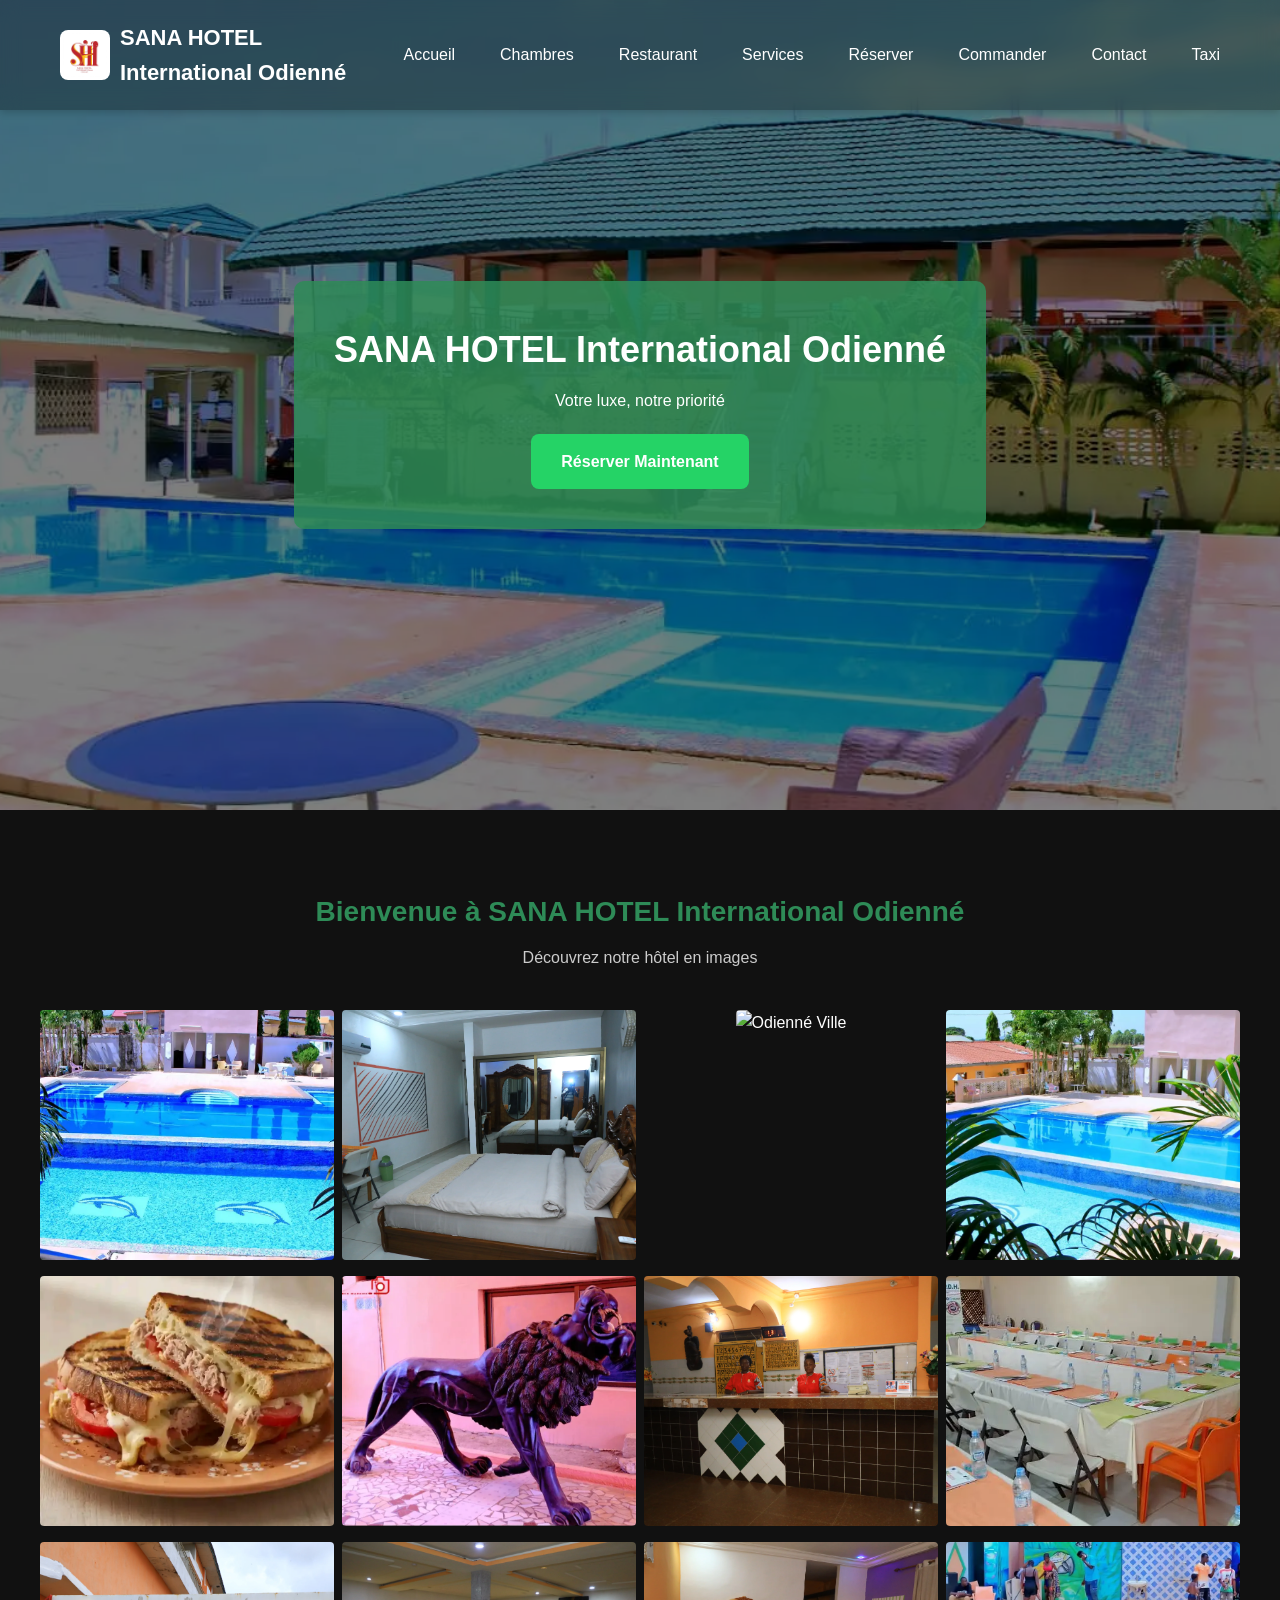
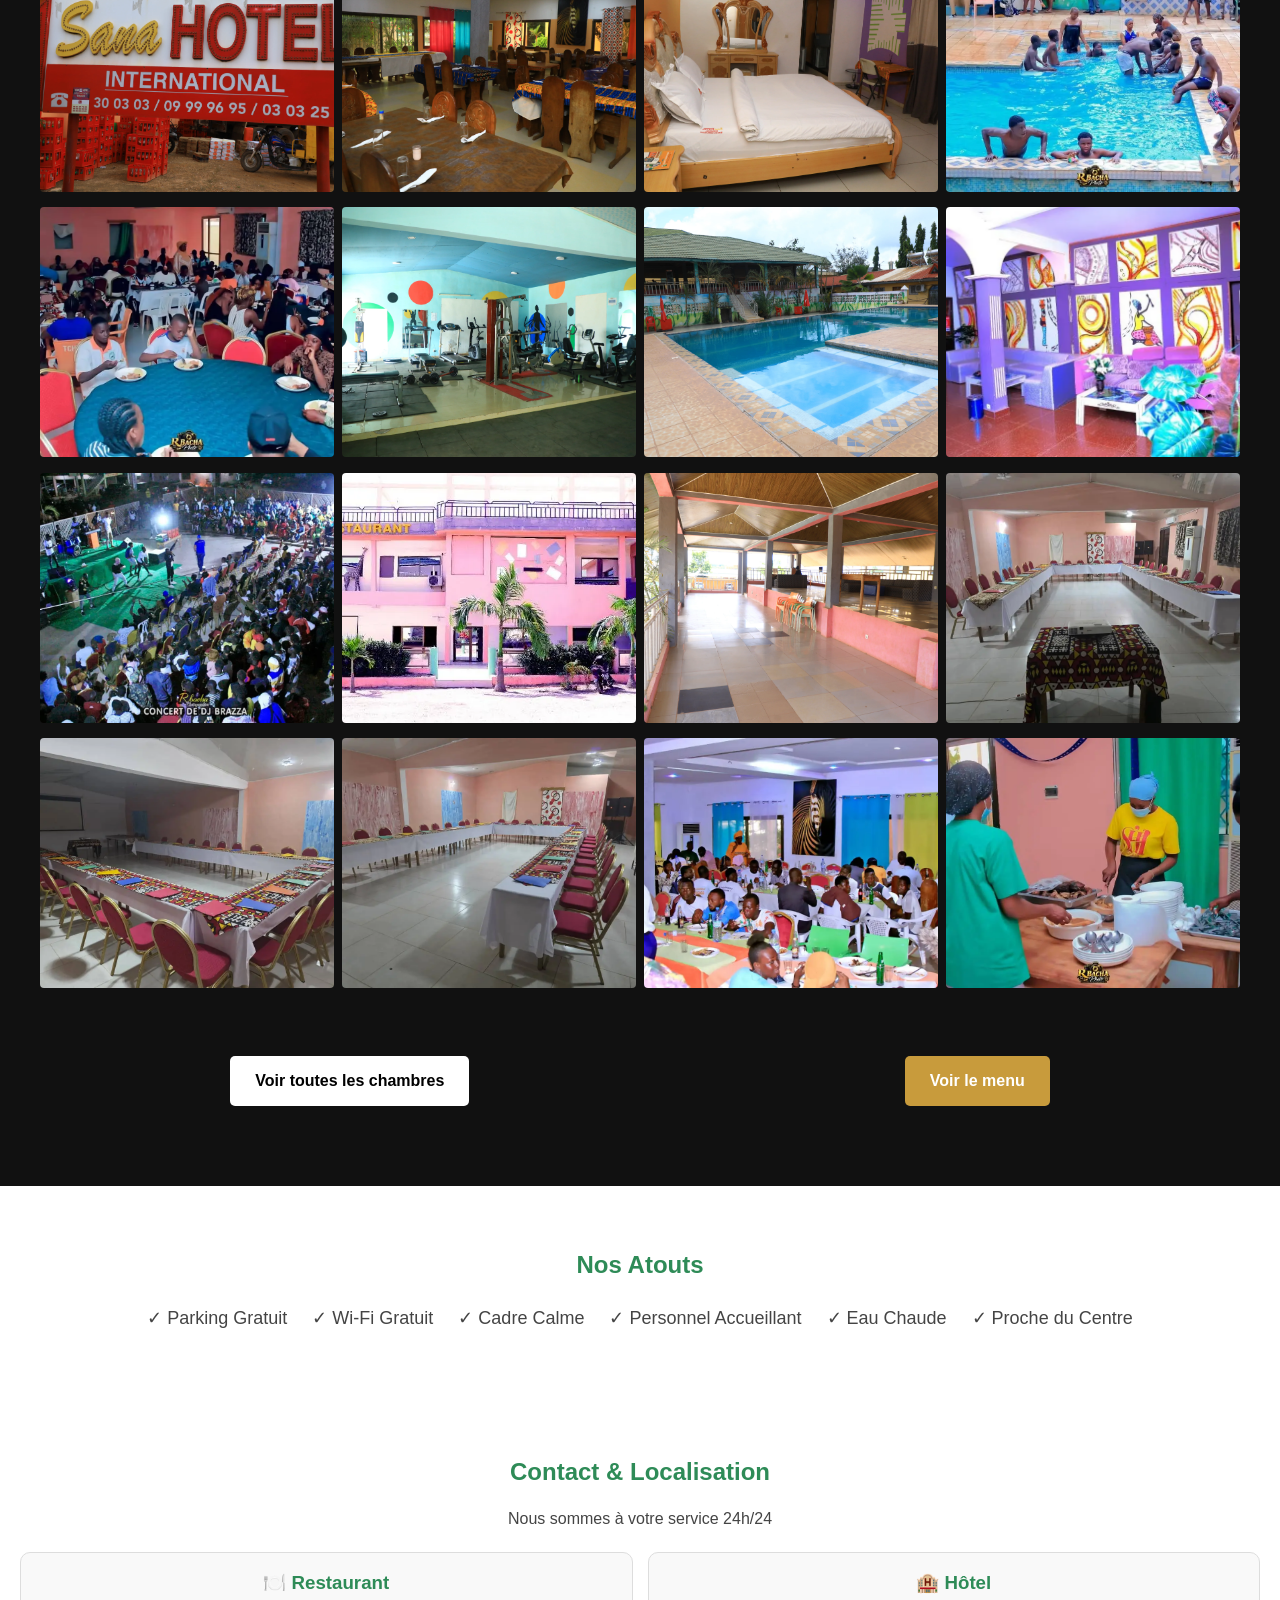
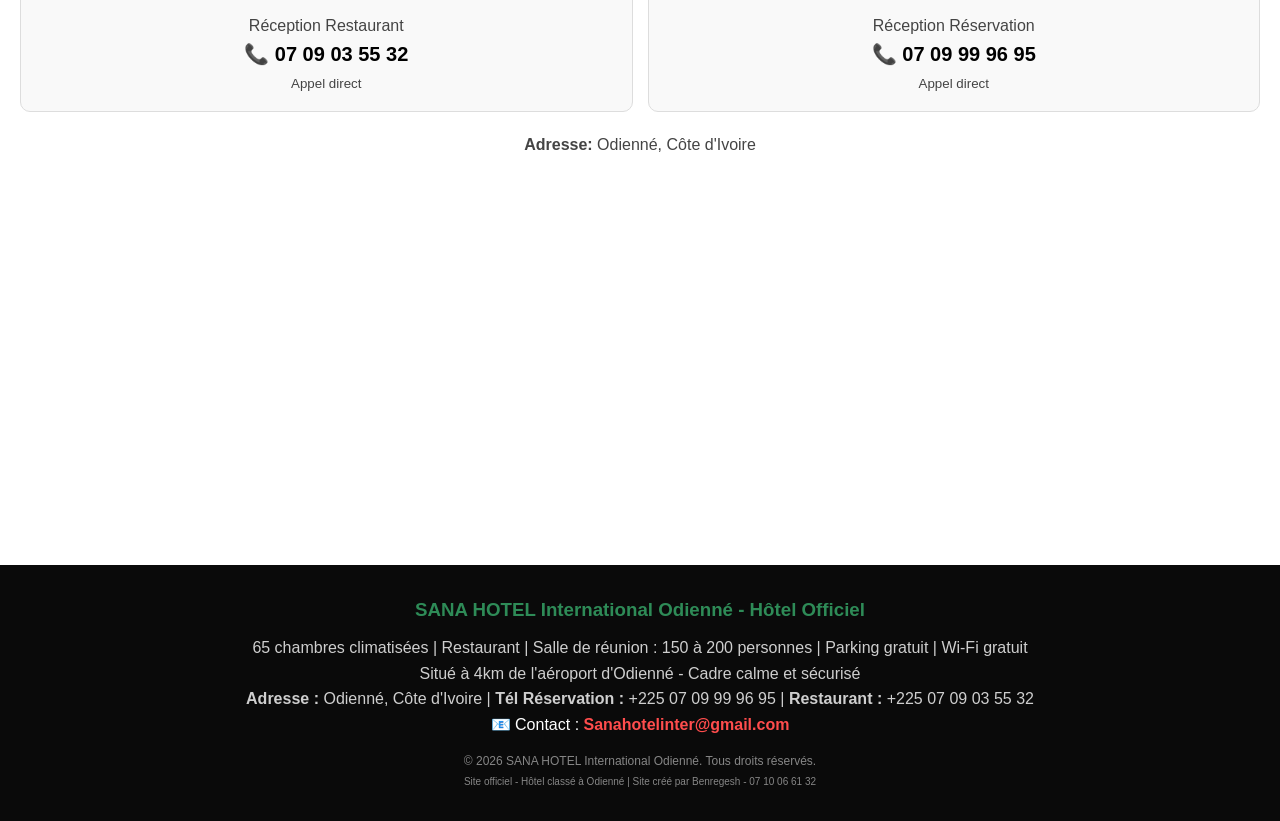
==== index.html @ 8fde0cb4 "deploy logo" ====
<!DOCTYPE html>
<html lang="fr">

<head>
  <meta charset="UTF-8">
  <!-- Logo pour Google -->
  <link rel="icon" type="image/webp" href="/logo.webp">
  <link rel="apple-touch-icon" href="/logo.webp">

  <!-- Pour que Google affiche ton logo -->
  <meta property="og:image" content="https://sana-hotel-internationnal-odienne.netlify.app/logo.webp">
  <script type="application/ld+json">
{
  "@context": "https://schema.org",
  "@type": "Hotel",
  "name": "SANA HOTEL Internationnal Odienné",
  "logo": "https://sana-hotel-internationnal-odienne.netlify.app/logo.webp",
  "url": "https://sana-hotel-internationnal-odienne.netlify.app"
}
</script>
  <meta name="viewport" content="width=device-width, initial-scale=1.0">
  <title>SANA HOTEL International Odienné | Hôtel Officiel 65 Chambres - Calme et Accueil Chaleureux</title>
  <meta name="description"
    content="SANA HOTEL International Odienné - Hôtel officiel 65 chambres climatisées, restaurant, parking gratuit, Wi-Fi. A 4km de l'aéroport d'Odienné. Réservez au +225 07 09 99 96 95">
  <link rel="stylesheet" href="style.css">

  <!-- CODE CACHÉ POUR GOOGLE - Les clients ne le voient pas, mais Google le voit et enlève l'alerte Netlify -->
  <script type="application/ld+json">
{
  "@context": "https://schema.org",
  "@type": "Hotel",
  "name": "SANA HOTEL International Odienné",
  "description": "Hôtel officiel à Odienné avec 65 chambres climatisées, restaurant et services 24h/24",
  "address": {
    "@type": "PostalAddress",
    "addressLocality": "Odienné",
    "addressCountry": "CI"
  },
  "telephone": "+2250709999695",
  "numberOfRooms": 65,
  "url": "https://sana-hotel-internationnal-odienne.netlify.app/",
  "priceRange": "FCFA",
  "official": true
}
</script>
</head>

<body>
  <!-- HEADER AVEC LOGO VISIBLE -->
  <header class="navbar">
    <div class="logo" style="display:flex;align-items:center;gap:10px">
      <img src="/logo.webp" alt="Logo SANA HOTEL International Odienné"
        style="height:50px;width:50px;object-fit:contain;background:white;border-radius:8px;padding:3px"
        onerror="this.style.display='none'">
      <span>SANA HOTEL International Odienné</span>
    </div>
    <button class="btn-menu" onclick="toggleMenu()">☰</button>
    <nav id="menu-nav">
      <a href="index.html">Accueil</a>
      <a href="galerie.html">Chambres</a>
      <a href="menu.html">Restaurant</a>
      <a href="#services">Services</a>
      <a href="reservation.html">Réserver</a>
      <a href="commande.html">Commander</a>
      <a href="#contact">Contact</a>
      <a href="#taxi">Taxi</a>
    </nav>
  </header>

  <!-- 1. MA BANNIERE EN HAUT ON LA GARDE -->
  <section class="banniere">
    <div class="banniere-texte">
      <h1>SANA HOTEL International Odienné</h1>
      <p>Votre luxe, notre priorité</p>
      <a href="reservation.html" class="btn-whatsapp">Réserver Maintenant</a>
    </div>
  </section>

  <!-- 2. LA NOUVELLE GALERIE CENTRÉE EN DESSOUS -->
   
  <section class="accueil-galerie">
    <h2>Bienvenue à SANA HOTEL International Odienné</h2>
    <p>Découvrez notre hôtel en images</p>
    <div class="grille-accueil">
      <div class="item-accueil"><img src="couverture3.webp" alt="Sana Hotel Exterieur Odienne"></div>
      <div class="item-accueil"><img src="suite1.webp" alt="Chambre Sana Hotel Odienne"></div>
      <div class="item-accueil"><img src="https://images.pexels.com/photos/262887/pexels-photo-262887.jpeg"
          alt="Odienné Ville"></div>
      <div class="item-accueil"><img src="couverture1.webp" alt="Suite Sana Hotel"></div>
      <div class="item-accueil"><img src="painA1.webp" alt="Restaurant Sana Hotel"></div>
      <div class="item-accueil"><img src="couverture4.webp" alt="Petit Dejeuner Sana"></div>
      <div class="item-accueil"><img src="acceuil1.webp" alt="Accueil Sana Hotel"></div>
      <div class="item-accueil"><img src="reunion2.webp" alt="Salle Reunion Sana"></div>
      <div class="item-accueil"><img src="hotel.webp" alt="Hotel Sana"></div>
      <div class="item-accueil"><img src="resto.webp" alt="Restaurant Sana"></div>
      <div class="item-accueil"><img src="vp2.webp" alt="Chambre Vue"></div>
      <div class="item-accueil"><img src="nage.webp" alt="Piscine"></div>
      <div class="item-accueil"><img src="interrieu.webp" alt="Interieur"></div>
      <div class="item-accueil"><img src="gym.webp" alt="Gym Sana Hotel"></div>
      <div class="item-accueil"><img src="piscine.webp" alt="Piscine Sana"></div>
      <div class="item-accueil"><img src="image20.webp" alt="Chambre"></div>
      <div class="item-accueil"><img src="concert.webp" alt="Evenement"></div>
      <div class="item-accueil"><img src="restaurantv.webp" alt="Restaurant"></div>
      <div class="item-accueil"><img src="repo.webp" alt="Repos"></div>
      <div class="item-accueil"><img src="salle1.webp" alt="Salle de repos"></div>
      <div class="item-accueil"><img src="salle2.webp" alt="Salle de repos"></div>
      <div class="item-accueil"><img src="salle3.webp" alt="Salle de repos"></div>
      <div class="item-accueil"><img src="restaurant1.webp" alt="Salle de repos"></div>
      <div class="item-accueil"><img src="restaurant2.webp" alt="Salle de repos"></div>
    </div>
    <div class="btn-accueil">
      <a href="galerie.html" class="btn">Voir toutes les chambres</a>
      <a href="menu.html" class="btn btn-or">Voir le menu</a>
    </div>
  </section>

  <!-- SERVICES -->
  <section id="services" class="services">
    <h2>Nos Atouts</h2>
    <div class="liste-services">
      <div>✓ Parking Gratuit</div>
      <div>✓ Wi-Fi Gratuit</div>
      <div>✓ Cadre Calme</div>
      <div>✓ Personnel Accueillant</div>
      <div>✓ Eau Chaude</div>
      <div>✓ Proche du Centre</div>
    </div>
  </section>

  <!-- CONTACT -->
  <section id="contact" class="contact">
    <h2>Contact & Localisation</h2>
    <p>Nous sommes à votre service 24h/24</p>
    <div style="display:flex; gap:15px; flex-wrap:wrap; justify-content:center; margin:20px 0;">
      <div
        style="background:#f9f9f9; padding:15px; border-radius:10px; border:1px solid #ddd; flex:1; min-width:200px; text-align:center;">
        <h3>🍽️ Restaurant</h3>
        <p>Réception Restaurant</p>
        <a href="tel:+2250709035532" style="font-size:20px; font-weight:bold; color:#000; text-decoration:none;">📞 07
          09 03 55 32</a>
        <p><small>Appel direct</small></p>
      </div>
      <div
        style="background:#f9f9f9; padding:15px; border-radius:10px; border:1px solid #ddd; flex:1; min-width:200px; text-align:center;">
        <h3>🏨 Hôtel</h3>
        <p>Réception Réservation</p>
        <a href="tel:+2250709999695" style="font-size:20px; font-weight:bold; color:#000; text-decoration:none;">📞 07
          09 99 96 95</a>
        <p><small>Appel direct</small></p>
      </div>
    </div>
    <p><strong>Adresse:</strong> Odienné, Côte d'Ivoire</p>
    <iframe
      src="https://www.google.com/maps?q=DEPARTEMENT%20MARKETING%20SANA%20HOTEL%20ODIENNE&t=&z=17&ie=UTF8&iwloc=&output=embed"
      width="100%" height="350" style="border:0;" allowfullscreen="" loading="lazy"></iframe>
  </section>

  <!-- FOOTER PRO - RASSURE CLIENTS + GOOGLE - Sans parler de Netlify -->
  <footer style="background:#0a0a0a;color:#fff;padding:30px 20px;text-align:center;margin-top:20px">
    <div style="max-width:900px;margin:auto">
      <h3 style="margin-bottom:10px">SANA HOTEL International Odienné - Hôtel Officiel</h3>
      <p style="opacity:.8;line-height:1.6">65 chambres climatisées | Restaurant | Salle de réunion : 150 à 200
        personnes | Parking gratuit |
        Wi-Fi gratuit<br>
        Situé à 4km de l'aéroport d'Odienné - Cadre calme et sécurisé<br>
        <strong>Adresse :</strong> Odienné, Côte d'Ivoire | <strong>Tél Réservation :</strong> +225 07 09 99 96 95 |
        <strong>Restaurant :</strong> +225 07 09 03 55 32
      </p>
      <p>📧 Contact : <a href="mailto:Sanahotelinter@gmail.com"
          style="color:#ff4d4d; text-decoration:none; font-weight:bold;">Sanahotelinter@gmail.com</a></p>
      <p style="margin-top:15px;opacity:.5;font-size:12px">© 2026 SANA HOTEL International Odienné. Tous droits
        réservés.<br><small>Site officiel - Hôtel classé à Odienné | Site créé par Benregesh - 07 10 06 61 32</small>
      </p>
    </div>
  </footer>

  <!-- TOUS LES SCRIPTS - J'AI GARDÉ TOUT TON CODE -->
  <script src="https://cdn.cinetpay.com/seamless/main.js"></script>
  <script>
    let total = 0;
    document.querySelectorAll('input[name="chambre"], input[name="service"]').forEach(el => { el.addEventListener('change', calculerTotal); });
    function calculerTotal() { total = 0; let chambre = document.querySelector('input[name="chambre"]:checked'); if (chambre) total += parseInt(chambre.value.split('|')[1]); document.querySelectorAll('input[name="service"]:checked').forEach(s => { total += parseInt(s.value.split('|')[1]); }); let recap = document.getElementById('recap-total'); if (recap) recap.innerText = "Total: " + total.toLocaleString() + " FCFA"; }
    function calculerTotal() { total = 0; let chambre = document.querySelector('input[name="chambre"]:checked'); if (chambre) total += parseInt(chambre.value.split('|')[1]); document.querySelectorAll('input[name="service"]:checked').forEach(s => { total += parseInt(s.value.split('|')[1]); }); let recap = document.getElementById('recap-total'); if (recap) recap.innerText = "Total: " + total.toLocaleString() + " FCFA"; }
    function payerEtEnvoyer() { if (total === 0) return alert("Veuillez choisir au moins une chambre"); let nom = document.getElementById('nom-client').value; let tel = document.getElementById('tel-client').value; let arrivee = document.getElementById('date-arrivee').value; let depart = document.getElementById('date-depart').value; if (!nom || !tel || !arrivee || !depart) return alert("Veuillez remplir tous les champs"); let typePaiement = document.querySelector('input[name="paiement-type"]:checked').value; let montantAPayer = typePaiement === "50" ? Math.round(total * 0.5) : total; let transaction_id = 'SANA-RESA-' + Date.now(); CinetPay.setConfig({ apikey: 'VOTRE_APIKEY_ICI', site_id: 'VOTRE_SITE_ID_ICI', notify_url: 'https://votresite.com/notify.php', mode: 'PRODUCTION' }); CinetPay.getCheckout({ transaction_id: transaction_id, amount: montantAPayer, currency: 'XOF', channels: 'ALL', description: `Reservation Hotel SANA - ${nom}`, customer_name: nom, customer_phone_number: tel }); CinetPay.waitResponse(function (data) { if (data.status == "ACCEPTED") { envoyerAuReceptionniste(montantAPayer, typePaiement, transaction_id, nom, tel, arrivee, depart); } else { alert("Paiement annulé ou échoué"); } }); CinetPay.onError(function (data) { console.log(data); alert("Erreur de paiement"); }); }
    function envoyerAuReceptionniste(montant, type, trans_id, nom, tel, arrivee, depart) { let chambre = document.querySelector('input[name="chambre"]:checked').value.split('|')[0]; let message = `NOUVELLE RESERVATION PAYEE HOTEL SANA%0AID: ${trans_id}%0ANom: ${nom}%0ATel: ${tel}%0ADates: ${arrivee} au ${depart}%0AChambre: ${chambre}%0AMontant Payé: ${montant.toLocaleString()} FCFA / ${type === "50" ? "Acompte 50%" : "Total 100%"}%0AStatut: PAYE - NON REMBOURSABLE`; window.open(`https://wa.me/2250710066132?text=${message}`, '_blank'); let msg = document.getElementById('message-envoye'); if (msg) msg.classList.remove('cache'); let form = document.getElementById('form-reservation'); if (form) form.reset(); calculerTotal(); }
    function payerCommande() { let nom = document.getElementById('cmd-nom').value; let tel = document.getElementById('cmd-tel').value; let details = document.getElementById('cmd-details').value; let adresse = document.getElementById('cmd-adresse').value; let montant = parseInt(document.getElementById('cmd-montant').value); let typePaiement = document.querySelector('input[name="cmd-paiement"]:checked').value; if (!nom || !tel || !details || !montant) { return alert("Veuillez remplir tous les champs obligatoires *"); } let montantAPayer = typePaiement === "50" ? Math.round(montant * 0.5) : montant; let transaction_id = 'SANA-CMD-' + Date.now(); CinetPay.setConfig({ apikey: 'VOTRE_APIKEY_ICI', site_id: 'VOTRE_SITE_ID_ICI', mode: 'PRODUCTION' }); CinetPay.getCheckout({ transaction_id: transaction_id, amount: montantAPayer, currency: 'XOF', channels: 'ALL', description: `Commande Restaurant SANA Hotel Internationnal Odienné - ${nom}`, customer_name: nom, customer_phone_number: tel }); CinetPay.waitResponse(function (data) { if (data.status == "ACCEPTED") { let textePaiement = typePaiement === "50" ? "Acompte 50%" : "Total 100%"; let message = `NOUVELLE COMMANDE PAYEE SANA Hotel Internationnal Odienné%0AID: ${transaction_id}%0ANom: ${nom}%0ATel: ${tel}%0ACommande: ${details}%0AAdresse: ${adresse}%0AMontant Total: ${montant} FCFA%0AMontant Payé: ${montantAPayer} FCFA / ${textePaiement}%0AStatut: PAYE - NON REMBOURSABLE`; window.open(`https://wa.me/2250710066132?text=${message}`, '_blank'); let conf = document.getElementById('cmd-confirme'); if (conf) conf.classList.remove('cache'); let form = document.getElementById('commande-form'); if (form) form.reset(); } else { alert("Paiement annulé ou échoué"); } }); }
    function filtrerChambre(categorie) { let items = document.querySelectorAll('.item-galerie'); let btns = document.querySelectorAll('.btn-filtre'); btns.forEach(btn => btn.classList.remove('active')); event.target.classList.add('active'); items.forEach(item => { if (categorie === 'tout' || item.classList.contains(categorie)) { item.classList.remove('cache'); } else { item.classList.add('cache'); } }); }
    function filtrerPlat(categorie) { let items = document.querySelectorAll('.item-plat'); let btns = document.querySelectorAll('#restaurant.btn-filtre'); btns.forEach(btn => btn.classList.remove('active')); event.target.classList.add('active'); items.forEach(item => { if (categorie === 'tout' || item.classList.contains(categorie)) { item.classList.remove('cache'); } else { item.classList.add('cache'); } }); }
    let panierGlobal = JSON.parse(localStorage.getItem('panierSana')) || [];
    function ajouterAuPanierGlobal(nom, prix) { let existant = panierGlobal.find(item => item.nom === nom && item.prix === prix); if (existant) { existant.qte += 1; } else { panierGlobal.push({ nom: nom, prix: prix, qte: 1 }); } localStorage.setItem('panierSana', JSON.stringify(panierGlobal)); mettreAJourCompteur(); alert(nom + " ajouté au panier ✅"); }
    function mettreAJourCompteur() { let total = 0; let nb = 0; panierGlobal.forEach(item => { total += item.prix * item.qte; nb += item.qte; }); let nbEl = document.getElementById('nb-articles'); let totalEl = document.getElementById('total-flottant'); if (nbEl) nbEl.innerText = nb; if (totalEl) totalEl.innerText = total.toLocaleString(); }
    mettreAJourCompteur();
    function toggleMenu() { document.getElementById('menu-nav').classList.toggle('show'); }
  </script>
</body>

</html>
---- style.css ----
/* RESET */
* {
  margin: 0;
  padding: 0;
  box-sizing: border-box;
  font-family: 'Segoe UI', Arial, sans-serif;
  scroll-behavior: smooth;
}

body {
  color: #444;
  line-height: 1.6;
  padding-top: 70px;
}

h1,
h2,
h3 {
  color: #2E8B57;
  margin-bottom: 15px;
}

section {
  padding: 60px 20px;
  text-align: center;
}

/* NAVBAR */
.navbar {
  background: #2E8B57;
  color: white;
  display: flex;
  justify-content: space-between;
  align-items: center;
  padding: 15px 50px;
  position: fixed;
  width: 100%;
  top: 0;
  box-shadow: 0 2px 8px rgba(0, 0, 0, 0.2);
  z-index: 1000;
}

.navbar .logo {
  font-size: 22px;
  font-weight: bold;
}

.navbar a {
  color: white;
  text-decoration: none;
  margin-left: 20px;
  font-weight: 500;
}

/* BANNIERE */
.banniere {
  background-image: linear-gradient(rgba(0, 0, 0, 0.4), rgba(0, 0, 0, 0.4)), url('https://images.pexels.com/photos/258154/pexels-photo-258154.jpeg');
  background-size: cover;
  background-position: center;
  height: 500px;
  display: flex;
  justify-content: center;
  align-items: center;
  color: white;
}

.banniere-texte {
  background: rgba(46, 139, 87, 0.85);
  padding: 40px;
  border-radius: 10px;
}

.banniere h1 {
  font-size: 45px;
  color: white;
}

/* BOUTON WHATSAPP */
.btn-whatsapp {
  background: #25D366;
  color: white;
  padding: 15px 30px;
  text-decoration: none;
  border-radius: 8px;
  font-weight: bold;
  display: block;
  width: fit-content;
  margin: 20px auto 0 auto;
}

/* CARTES */
.conteneur-cartes {
  display: flex;
  justify-content: center;
  gap: 25px;
  flex-wrap: wrap;
  margin-top: 30px;
}

.carte {
  background: #f0fff4;
  border-radius: 12px;
  width: 320px;
  box-shadow: 0 4px 12px rgba(0, 0, 0, 0.1);
  overflow: hidden;
}

.carte img {
  width: 100%;
  height: 220px;
  object-fit: cover;
}

.carte h3,
.carte p {
  padding: 10px 15px;
}

.prix {
  font-weight: bold;
  color: #2E8B57;
  display: block;
  padding: 0 15px 15px;
}

/* SERVICES */
.liste-services {
  display: flex;
  justify-content: center;
  gap: 25px;
  flex-wrap: wrap;
  font-size: 18px;
  margin-top: 20px;
}

/* CONTACT */
.contact iframe {
  width: 100%;
  max-width: 800px;
  height: 300px;
  border: 0;
  margin-top: 20px;
  border-radius: 10px;
  text-align: center;
}

/* FOOTER */
footer {
  background: #2E8B57;
  color: white;
  text-align: center;
  padding: 25px;
}

@media(max-width: 768px) {
  .navbar {
    padding: 15px 20px;
  }

  .navbar nav {
    display: none;
  }

  .banniere h1 {
    font-size: 32px;
  }
}

.chauffeur-carte {
  background: white;
  padding: 15px;
  border-radius: 10px;
  margin-bottom: 15px;
  box-shadow: 0 2px 5px rgba(0, 0, 0, 0.1);
  text-align: left;
}

.chauffeur-carte p {
  margin: 0 0 5px 0;
  font-size: 16px;
}

.chauffeur-carte small {
  color: #666;
  display: block;
  margin-bottom: 8px;
}

.etoiles {
  color: #FFD700;
  font-size: 16px;
  margin-left: 8px;
}

.note {
  color: #1E3A8A;
  font-weight: bold;
  font-size: 14px;
}

.btn-noter {
  background: #FFD700;
  color: #000;
  padding: 8px 12px;
  text-decoration: none;
  border-radius: 6px;
  font-size: 12px;
  font-weight: bold;
  display: inline-block;
  margin-top: 5px;
}

.galerie {
  display: flex;
  flex-wrap: wrap;
  justify-content: center;
  gap: 15px;
  padding: 20px 0;
}

.galerie img {
  width: 200px;
  height: 200px;
  border-radius: 10px;
  border: 3px solid yellowgreen;
}

.galerie p {
  font-family: Times New Roman;
  color: green;
  font-size: large;
  text-align: center;
}

.btn {
  background: #25D366;
  color: white;
  padding: 15px 30px;
  text-decoration: none;
  border-radius: 8px;
  font-weight: bold;
  display: block;
  width: fit-content;
  margin: 20px auto 0 auto;
}

#restaurant {
  background: #fff8f0;
}

.bloc-commande {
  background: #fff8f0;
  padding: 30px;
  border-radius: 15px;
  margin-top: 50px;
  max-width: 600px;
  margin-left: auto;
  margin-right: auto;
  box-shadow: 0 4px 10px rgba(0, 0, 0, 0.1);
}

.bloc-commande h3 {
  text-align: center;
  color: #333;
}

.form-groupe label {
  display: block;
  font-weight: bold;
  margin-bottom: 5px;
}

.form-groupe input,
.form-groupe select,
.form-groupe textarea {
  width: 100%;
  padding: 12px;
  border: 1px solid #ddd;
  border-radius: 8px;
  font-size: 16px;
}

.btn-commander {
  background: #28a745;
  color: white;
  width: 100%;
  padding: 15px;
  border: none;
  border-radius: 8px;
  font-size: 18px;
  font-weight: bold;
  cursor: pointer;
}

.btn-commander :hover {
  background: #218838;
}

/* ===== SECTION RESERVATION HOTEL SANA ===== */
.reservation {
  background: #f9fff9;
  padding: 60px 20px;
}

.form-recherche {
  display: flex;
  justify-content: center;
  gap: 20px;
  flex-wrap: wrap;
  background: white;
  padding: 25px;
  border-radius: 12px;
  max-width: 900px;
  margin: 30px auto;
  box-shadow: 0 4px 12px rgba(0, 0, 0, 0.1);
}

.form-groupe {
  display: flex;
  flex-direction: column;
  text-align: left;
}

.form-recherche label {
  font-weight: bold;
  margin-bottom: 5px;
  color: #2E8B57;
}

.form-recherche input,
.form-recherche select {
  padding: 12px;
  border: 1px solid #ccc;
  border-radius: 8px;
  min-width: 180px;
}

.btn-rechercher {
  background: #2E8B57;
  color: white;
  padding: 14px 25px;
  border: none;
  border-radius: 8px;
  font-weight: bold;
  cursor: pointer;
  align-self: flex-end;
}

.btn-rechercher:hover {
  background: #256f47;
}

/* DISPONIBILITE */
.cache {
  display: none;
}

.bloc-dispo {
  margin-top: 40px;
}

.grille-dispo {
  display: flex;
  justify-content: center;
  gap: 25px;
  flex-wrap: wrap;
  margin-top: 20px;
}

.carte-dispo {
  background: white;
  border-radius: 12px;
  width: 320px;
  box-shadow: 0 4px 12px rgba(0, 0, 0, 0.1);
  overflow: hidden;
  text-align: left;
}

.carte-dispo img {
  width: 100%;
  height: 200px;
  object-fit: cover;
}

.info-dispo {
  padding: 15px;
}

.badge {
  font-size: 12px;
  padding: 4px 10px;
  border-radius: 15px;
  font-weight: bold;
  float: right;
}

.dispo-badge {
  background: #d4edda;
  color: #155724;
}

.occupe-badge {
  background: #f8d7da;
  color: #721c24;
}

.occupe {
  opacity: 0.6;
}

.prix-dispo {
  color: #2E8B57;
  font-weight: bold;
  font-size: 18px;
  margin: 10px 0;
}

.btn-reserver-rouge {
  background: #dc3545;
  color: white;
  width: 100%;
  padding: 12px;
  border: none;
  border-radius: 8px;
  font-weight: bold;
  cursor: pointer;
}

.btn-reserver-rouge:hover {
  background: #c82333;
}

.btn-desactive {
  background: #ccc;
  color: #666;
  width: 100%;
  padding: 12px;
  border: none;
  border-radius: 8px;
}

/* SERVICES SUPP */
.services-sup {
  background: white;
  padding: 20px;
  border-radius: 10px;
  max-width: 700px;
  margin: 20px auto;
  display: grid;
  gap: 12px;
  text-align: left;
}

.services-sup label {
  display: flex;
  align-items: center;
  gap: 10px;
  cursor: pointer;
}

/* POPUP PAIEMENT */
.popup {
  position: fixed;
  top: 0;
  left: 0;
  width: 100%;
  height: 100%;
  background: rgba(0, 0, 0, 0.6);
  display: flex;
  align-items: center;
  justify-content: center;
  z-index: 9999;
}

.popup-contenu {
  background: white;
  padding: 30px;
  border-radius: 15px;
  width: 90%;
  max-width: 500px;
  position: relative;
  text-align: left;
}

.fermer {
  position: absolute;
  top: 10px;
  right: 20px;
  font-size: 30px;
  cursor: pointer;
  color: #999;
}

.choix-acompte {
  margin: 20px 0;
  display: flex;
  flex-direction: column;
  gap: 10px;
}

.form-paiement {
  display: flex;
  flex-direction: column;
  gap: 15px;
}

.btn-payer {
  background: #25D366;
  color: white;
  width: 100%;
  padding: 15px;
  border: none;
  border-radius: 8px;
  font-size: 18px;
  font-weight: bold;
  cursor: pointer;
}

.securise {
  text-align: center;
  font-size: 14px;
  color: #28a745;
  margin-top: 10px;
}

/* CONFIRMATION */
.message-ok {
  background: #d4edda;
  color: #155724;
  padding: 20px;
  border-radius: 10px;
  margin: 30px auto;
  max-width: 600px;
}

/* ===== RESERVATION AVEC PAIEMENT ===== */
.reservation {
  background: #f9fff9;
  padding: 60px 20px;
}

.form-reservation {
  max-width: 800px;
  margin: 30px auto;
  background: white;
  padding: 30px;
  border-radius: 15px;
  box-shadow: 0 4px 15px rgba(0, 0, 0, 0.1);
  text-align: left;
}

.form-reservation h3 {
  color: #2E8B57;
  margin: 25px 0 15px 0;
}

.choix-chambre {
  display: flex;
  flex-direction: column;
  gap: 12px;
}

.option-chambre {
  display: flex;
  align-items: center;
  gap: 15px;
  border: 2px solid #ddd;
  padding: 15px;
  border-radius: 10px;
  cursor: pointer;
}

.option-chambre:hover {
  border-color: #2E8B57;
}

.option-chambre span {
  color: #2E8B57;
  font-weight: bold;
}

.services-sup {
  display: grid;
  grid-template-columns: repeat(auto-fit, minmax(200px, 1fr));
  gap: 12px;
}

.bloc-recap {
  background: #f0fff4;
  padding: 20px;
  border-radius: 10px;
  margin-top: 25px;
  border: 2px dashed #2E8B57;
}

#recap-total {
  font-size: 22px;
  font-weight: bold;
  color: #2E8B57;
}

.choix-paiement {
  display: flex;
  gap: 20px;
  margin: 15px 0;
}

.alerte {
  background: #fff3cd;
  color: #856404;
  padding: 10px;
  border-radius: 8px;
  margin: 15px 0;
  font-size: 14px;
}

.btn-payer-envoyer {
  background: #25D366;
  color: white;
  width: 100%;
  padding: 18px;
  border: none;
  border-radius: 10px;
  font-size: 18px;
  font-weight: bold;
  cursor: pointer;
}

/* ===== BLOC COMMANDE AVEC PAIEMENT ===== */
.bloc-commande {
  background: #fff8f0;
  padding: 30px;
  border-radius: 15px;
  margin-top: 40px;
  max-width: 600px;
  margin-left: auto;
  margin-right: auto;
  box-shadow: 0 4px 10px rgba(0, 0, 0, 0.1);
  text-align: left;
}

.alerte-non-remboursable {
  background: #f8d7da;
  color: #721c24;
  padding: 12px;
  border-radius: 8px;
  font-weight: bold;
  text-align: center;
  margin-bottom: 20px;
  border: 1px solid #f5c6cb;
}

.form-groupe label {
  display: block;
  font-weight: bold;
  margin-bottom: 5px;
  color: #2E8B57;
}

.form-groupe input,
.form-groupe textarea {
  width: 100%;
  padding: 12px;
  border: 1px solid #ddd;
  border-radius: 8px;
  font-size: 16px;
  margin-bottom: 15px;
}

.btn-commander {
  background: #25D366;
  color: white;
  width: 100%;
  padding: 15px;
  border: none;
  border-radius: 8px;
  font-size: 18px;
  font-weight: bold;
  cursor: pointer;
}

.message-ok {
  background: #d4edda;
  color: #155724;
  padding: 20px;
  border-radius: 10px;
  margin-top: 20px;
  text-align: center;
}

.cache {
  display: none;
}

/* ===== GALERIE CHAMBRES - CORRIGÉ UNIQUEMENT ICI ===== */
.galerie-chambres {
  padding: 60px 20px;
  background: #fff;
  text-align: center;
}

.filtres {
  margin: 30px 0;
  display: flex;
  justify-content: center;
  gap: 15px;
  flex-wrap: wrap;
}

.btn-filtre {
  background: white;
  border: 2px solid #2E8B57;
  color: #2E8B57;
  padding: 10px 20px;
  border-radius: 25px;
  cursor: pointer;
  font-weight: bold;
  transition: 0.3s;
}

.btn-filtre.active,
.btn-filtre:hover {
  background: #2E8B57;
  color: white;
}

.grille-galerie {
  display: grid;
  grid-template-columns: repeat(auto-fill, minmax(300px, 1fr));
  gap: 25px;
  max-width: 1200px;
  margin: 0 auto;
}

.item-galerie {
  position: relative;
  border-radius: 14px;
  overflow: hidden;
  box-shadow: 0 4px 15px rgba(0, 0, 0, 0.12);
  cursor: pointer;
  background: white;
  transition: transform 0.3s, box-shadow 0.3s;
}

.item-galerie:hover {
  transform: translateY(-6px);
  box-shadow: 0 10px 25px rgba(0, 0, 0, 0.18);
}

.item-galerie img {
  width: 100%;
  height: 280px;
  object-fit: cover;
  object-position: center;
  display: block;
  filter: brightness(1.08) contrast(1.05) saturate(1.1);
  transition: transform 0.4s;
}

.item-galerie:hover img {
  transform: scale(1.04);
}

.info-img {
  position: relative;
  background: white;
  color: #333;
  padding: 14px 15px;
  text-align: left;
}

.info-img h4 {
  margin: 0;
  font-size: 17px;
  color: #222;
}

.info-img p {
  margin: 5px 0 0;
  font-weight: bold;
  color: #2E8B57;
}

.item-galerie.cache {
  display: none;
}

/* ===== GALERIE PLATS ===== */
.grille-plats {
  display: grid;
  grid-template-columns: repeat(auto-fit, minmax(220px, 1fr));
  gap: 20px;
  max-width: 1200px;
  margin: 30px auto;
}

.item-plat {
  position: relative;
  border-radius: 12px;
  overflow: hidden;
  box-shadow: 0 4px 12px rgba(0, 0, 0, 0.1);
  cursor: pointer;
  transition: transform 0.3s;
  background: white;
}

.item-plat:hover {
  transform: translateY(-5px);
}

.item-plat img {
  width: 100%;
  height: 200px;
  object-fit: cover;
}

.info-plat {
  padding: 12px;
  text-align: center;
  background: #fff8f0;
}

.info-plat h4 {
  margin: 0;
  color: #2E8B57;
  font-size: 16px;
}

.info-plat p {
  margin: 5px 0 0;
  font-weight: bold;
  color: #c89b3c;
}

.item-plat.cache {
  display: none;
}

/* BOUTON HAMBURGER */
.btn-menu {
  display: none;
  background: none;
  border: none;
  color: white;
  font-size: 28px;
  cursor: pointer;
}

/* NAVBAR TRANSPARENTE */
.navbar {
  position: fixed;
  top: 0;
  left: 0;
  width: 100%;
  display: flex;
  justify-content: space-between;
  align-items: center;
  padding: 20px 60px;
  background: rgba(0, 0, 0, 0.3);
  backdrop-filter: blur(10px);
  -webkit-backdrop-filter: blur(10px);
  z-index: 1000;
  transition: background 0.3s;
}

.logo {
  color: white;
  font-size: 20px;
  font-weight: bold;
}

.navbar nav {
  display: flex;
  gap: 25px;
}

.navbar nav a {
  color: white;
  text-decoration: none;
  font-weight: 500;
  transition: 0.3s;
}

.navbar nav a:hover {
  color: #c89b3c;
}

.btn-menu {
  display: none;
  background: none;
  border: none;
  color: white;
  font-size: 28px;
  cursor: pointer;
}

@media(max-width: 768px) {
  .navbar {
    padding: 15px 20px;
  }

  .btn-menu {
    display: block;
  }

  .navbar nav {
    display: none;
    position: absolute;
    top: 70px;
    left: 0;
    width: 100%;
    background: rgba(0, 0, 0, 0.6);
    backdrop-filter: blur(8px);
    flex-direction: column;
    text-align: center;
    padding: 20px 0;
  }

  .navbar nav.show {
    display: flex;
  }

  .navbar nav a {
    margin: 10px 0;
  }
}

body {
  padding-top: 80px;
}

.banniere {
  margin-top: -80px;
}

.banniere {
  height: 90vh;
  background: url('couverture2.webp') center/cover no-repeat;
  display: flex;
  align-items: center;
  justify-content: center;
  text-align: center;
  color: white;
  position: relative;
}

.banniere::after {
  content: '';
  position: absolute;
  top: 0;
  left: 0;
  width: 100%;
  height: 100%;
  background: rgba(0, 0, 0, 0.5);
}

.banniere-texte {
  position: relative;
  z-index: 2;
}

.banniere-texte h1 {
  font-size: 36px;
  margin-bottom: 10px;
}

/* ACCUEIL STYLE BERGEN HARBOUR */
.accueil-galerie {
  background: #111;
  color: white;
  padding: 80px 20px;
  text-align: center;
}

.accueil-galerie h2 {
  font-size: 28px;
  margin-bottom: 10px;
}

.accueil-galerie p {
  color: #ccc;
  margin-bottom: 40px;
}

.grille-accueil {
  display: grid;
  grid-template-columns: repeat(2, 1fr);
  gap: 8px;
  max-width: 1200px;
  margin: 0 auto;
}

.item-accueil img {
  width: 100%;
  height: 220px;
  object-fit: cover;
  border-radius: 4px;
  transition: 0.3s;
}

.item-accueil img:hover {
  opacity: 0.8;
  transform: scale(1.02);
}

.btn-accueil {
  margin-top: 40px;
  display: flex;
  gap: 15px;
  justify-content: center;
  flex-wrap: wrap;
}

.btn-accueil .btn {
  background: white;
  color: black;
  padding: 12px 25px;
  border-radius: 5px;
  text-decoration: none;
  font-weight: bold;
}

.btn-accueil .btn-or {
  background: #c89b3c;
  color: white;
}

@media(min-width: 768px) {
  .grille-accueil {
    grid-template-columns: repeat(4, 1fr);
  }

  .item-accueil img {
    height: 250px;
  }
}

.cache {
  display: none;
}

/* ===== GALERIE - 2 IMAGES BIEN CENTRÉES QUAND FILTRÉ ===== */
.grille-galerie {
  display: flex !important;
  flex-wrap: wrap;
  justify-content: center;
  gap: 25px;
  max-width: 1200px;
  margin: 0 auto;
}

.item-galerie {
  width: 100%;
  max-width: 520px;
  /* chaque image prend presque la moitié */
  flex: 1 1 450px;
  /* si 2 images = elles prennent 50% chacune */
  border-radius: 14px;
  overflow: hidden;
  background: white;
  box-shadow: 0 4px 15px rgba(0, 0, 0, 0.12);
}

.item-galerie img {
  width: 100%;
  height: 340px;
  /* plus haut pour bien voir la chambre */
  object-fit: cover;
  object-position: center;
  display: block;
  filter: brightness(1.08) contrast(1.05);
}

.info-img {
  position: relative;
  background: white;
  padding: 14px 15px;
  text-align: left;
}

/* Sur téléphone, 1 image par ligne */
@media(max-width: 768px) {
  .item-galerie {
    max-width: 100%;
    flex: 1 1 100%;
  }

  .item-galerie img {
    height: 260px;
  }
}
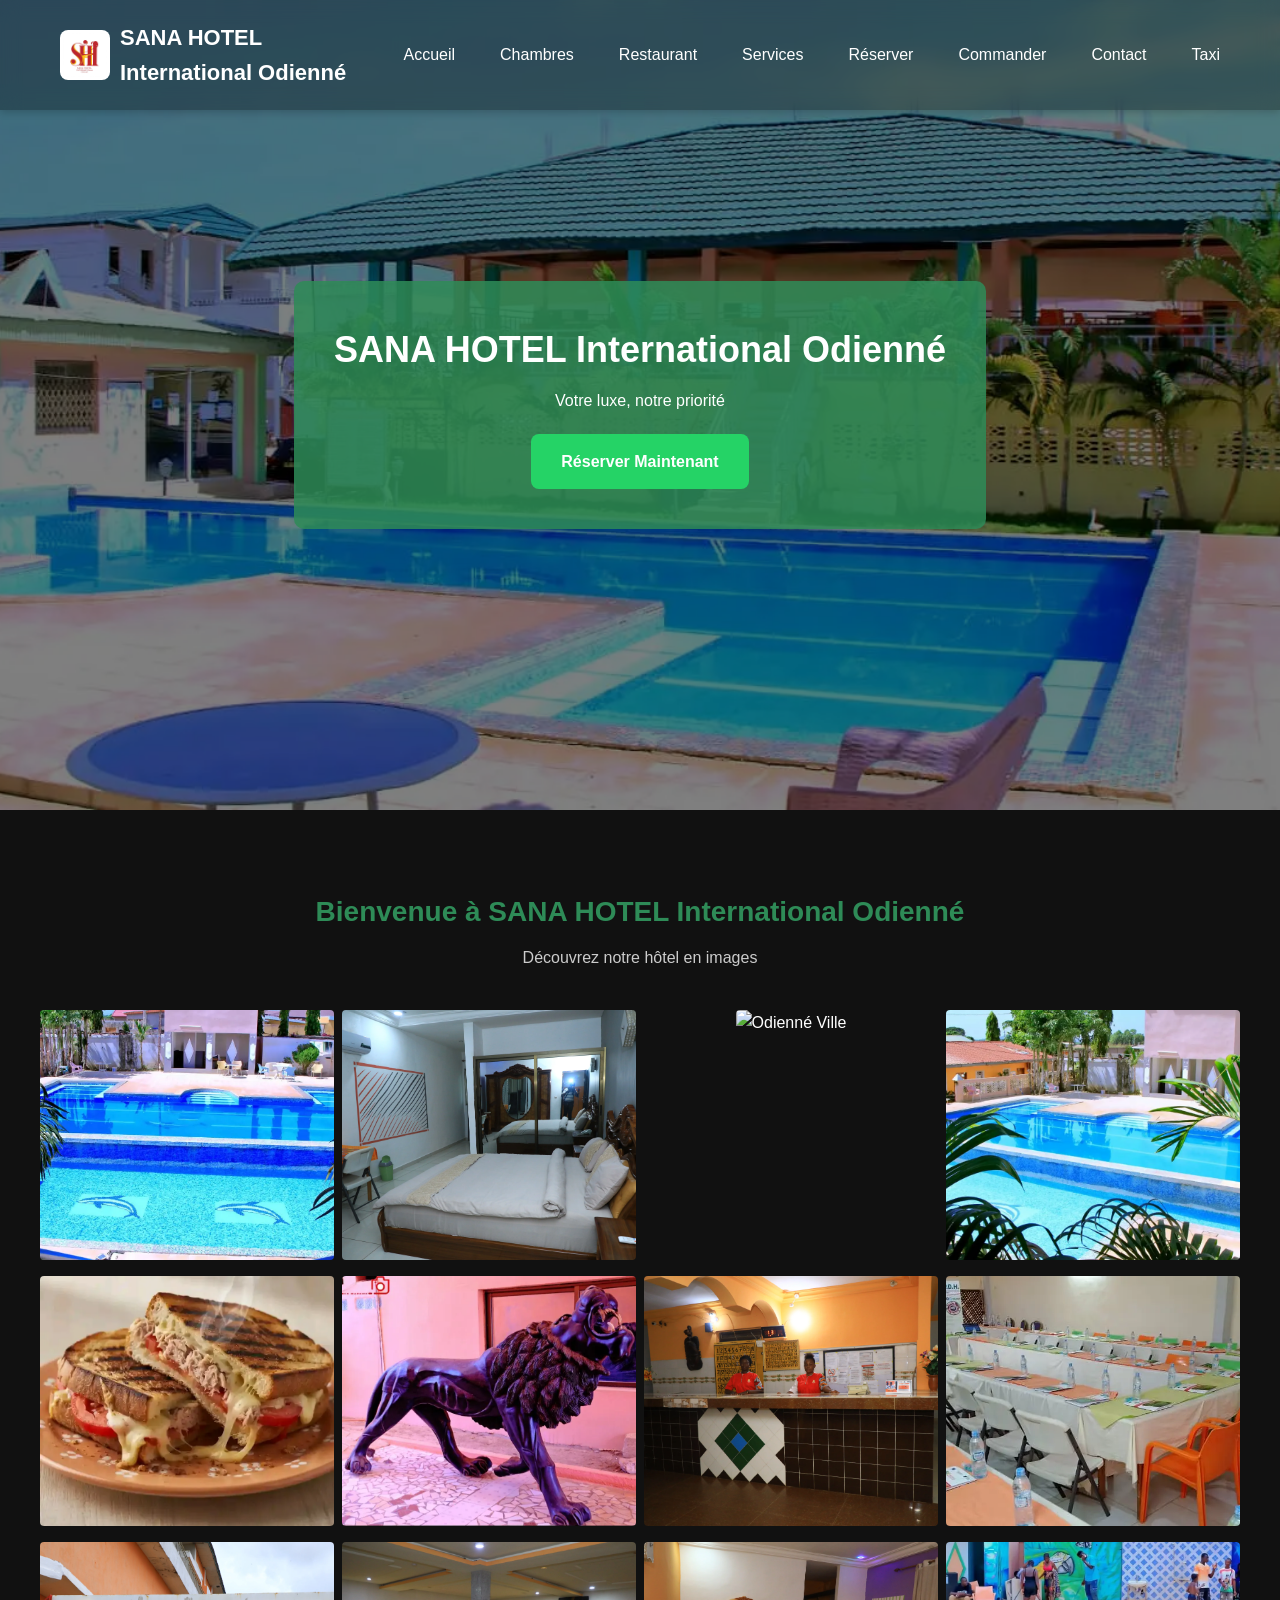
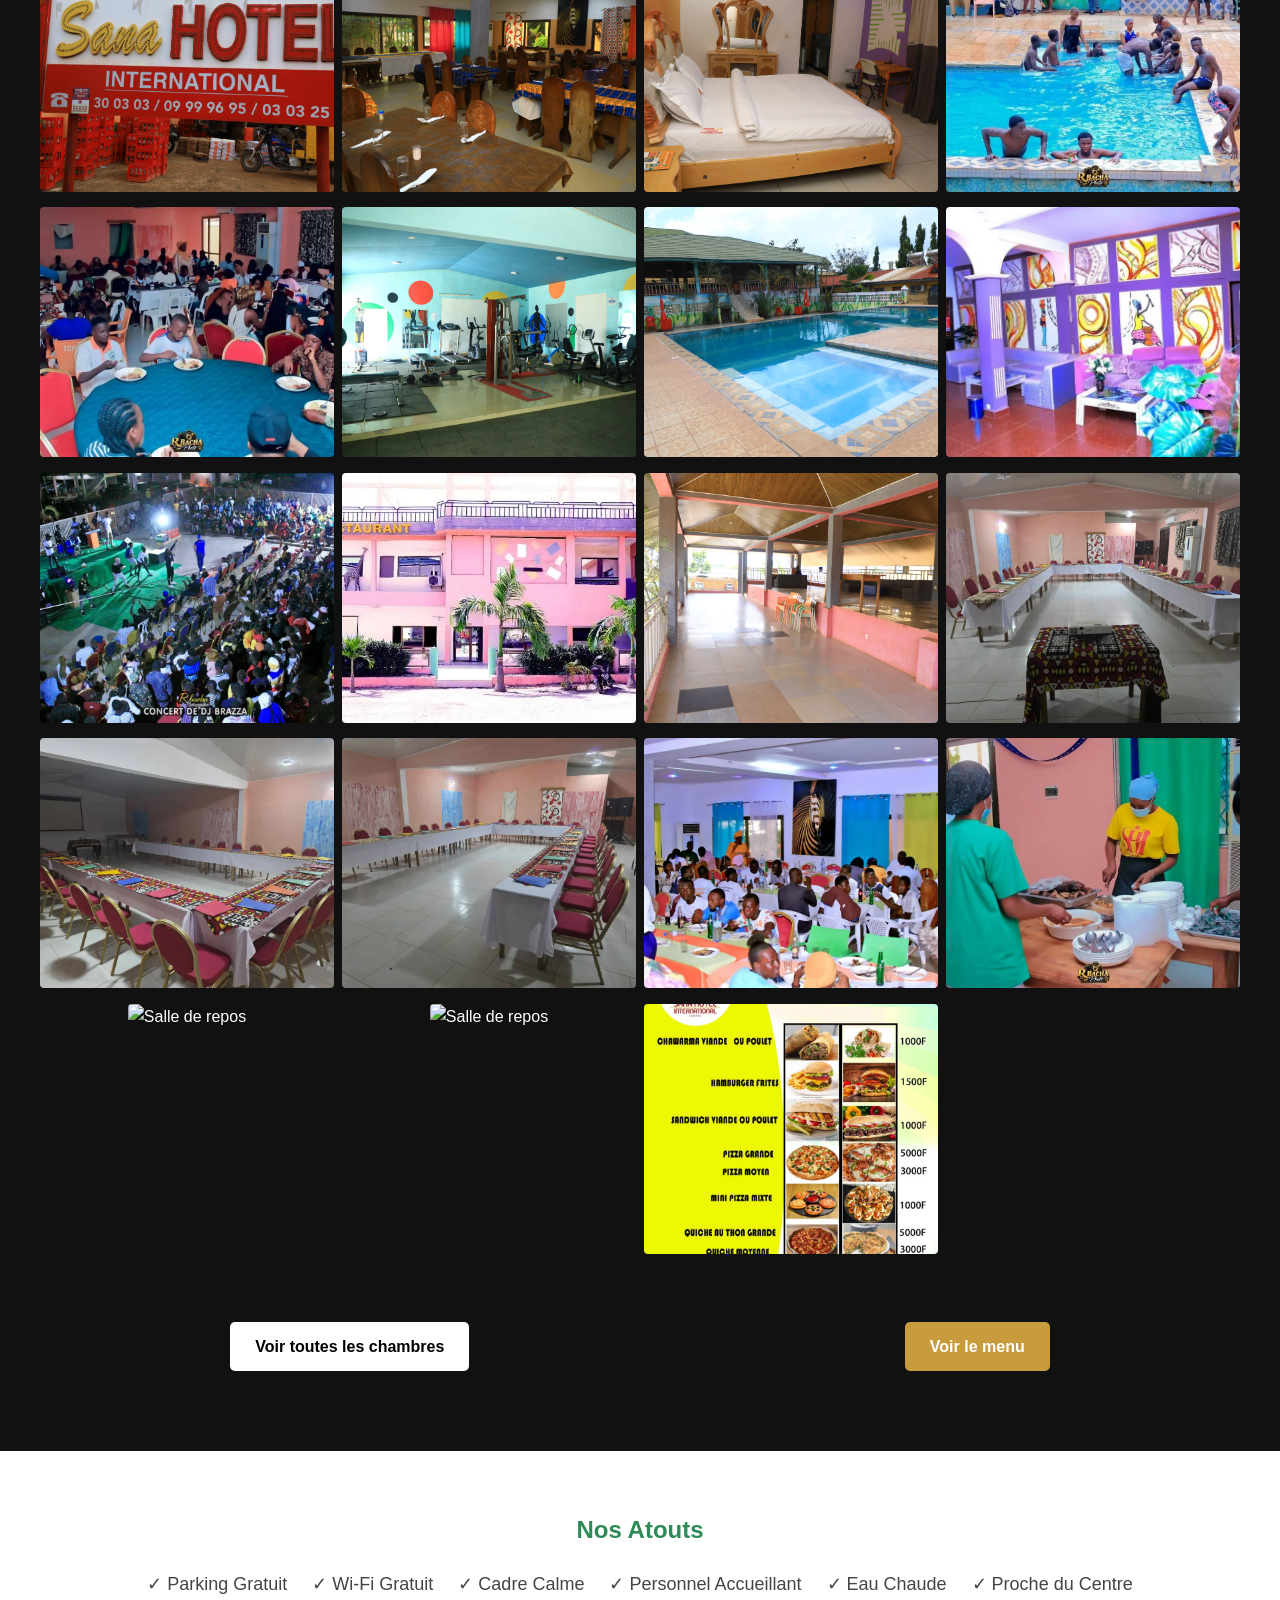
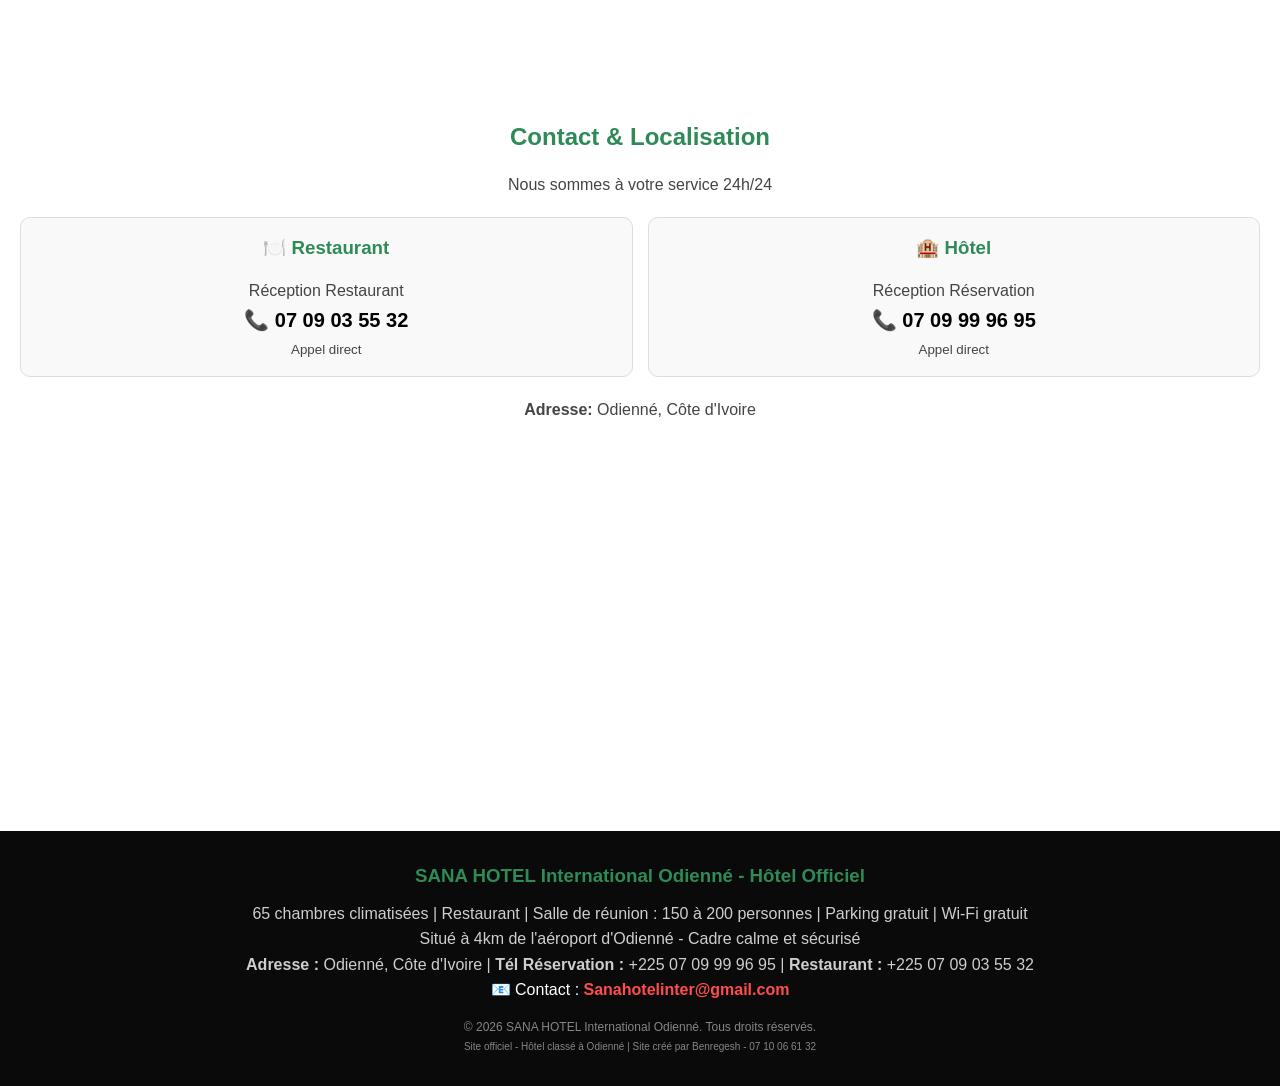
==== commit 3fabd14e: "Add files via upload" ====
--- a/index.html
+++ b/index.html
@@ -5,7 +5,9 @@
   <meta charset="UTF-8">
   <!-- Logo pour Google -->
   <link rel="icon" type="image/webp" href="/logo.webp">
+  <link rel="icon" type="image/webp" href="/logo.png">
   <link rel="apple-touch-icon" href="/logo.webp">
+  
 
   <!-- Pour que Google affiche ton logo -->
   <meta property="og:image" content="https://sana-hotel-internationnal-odienne.netlify.app/logo.webp">
@@ -77,7 +79,7 @@
   </section>
 
   <!-- 2. LA NOUVELLE GALERIE CENTRÉE EN DESSOUS -->
-   
+
   <section class="accueil-galerie">
     <h2>Bienvenue à SANA HOTEL International Odienné</h2>
     <p>Découvrez notre hôtel en images</p>
@@ -107,6 +109,9 @@
       <div class="item-accueil"><img src="salle3.webp" alt="Salle de repos"></div>
       <div class="item-accueil"><img src="restaurant1.webp" alt="Salle de repos"></div>
       <div class="item-accueil"><img src="restaurant2.webp" alt="Salle de repos"></div>
+      <div class="item-accueil"><img src="menuresto1.webp" alt="Salle de repos"></div>
+      <div class="item-accueil"><img src="menuresto2.webp" alt="Salle de repos"></div>
+      <div class="item-accueil"><img src="menu-fastfood.webp" alt="Salle de repos"></div>
     </div>
     <div class="btn-accueil">
       <a href="galerie.html" class="btn">Voir toutes les chambres</a>
@@ -194,4 +199,4 @@
   </script>
 </body>
 
-</html>
+</html>
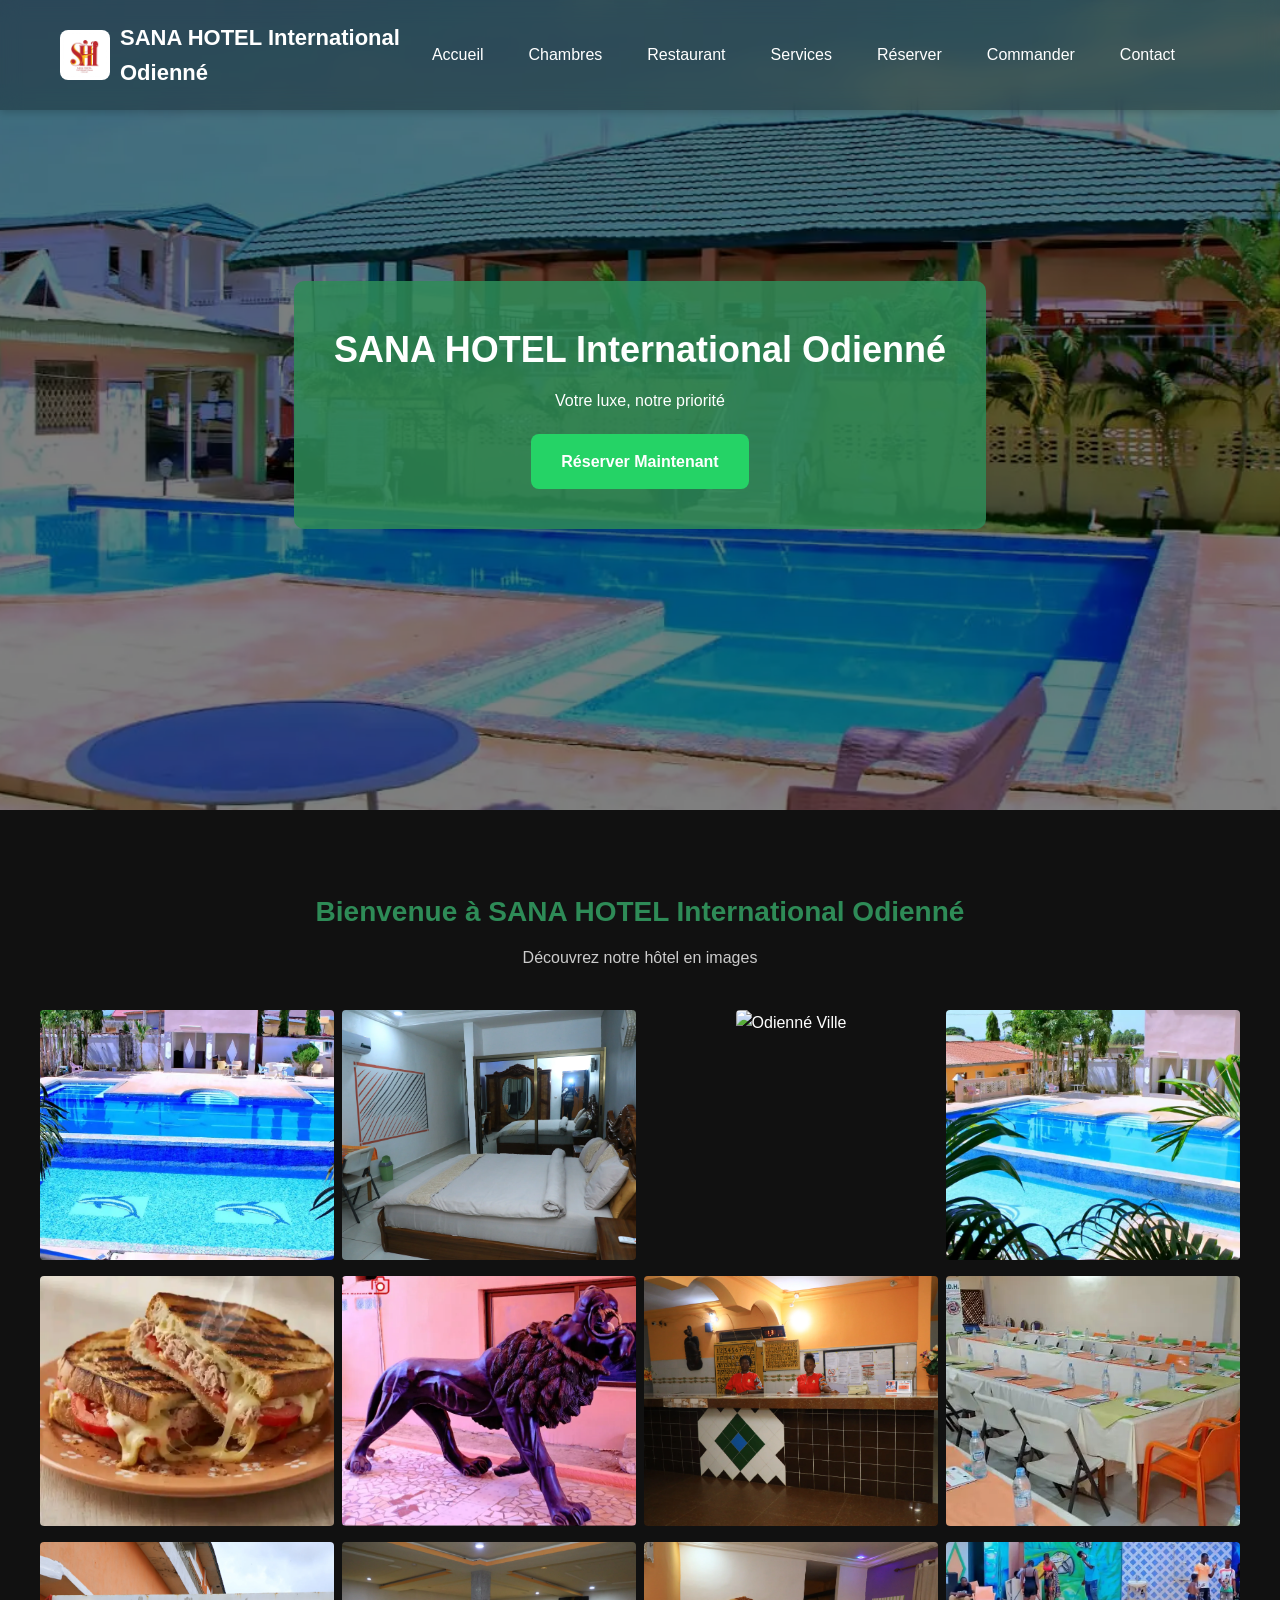
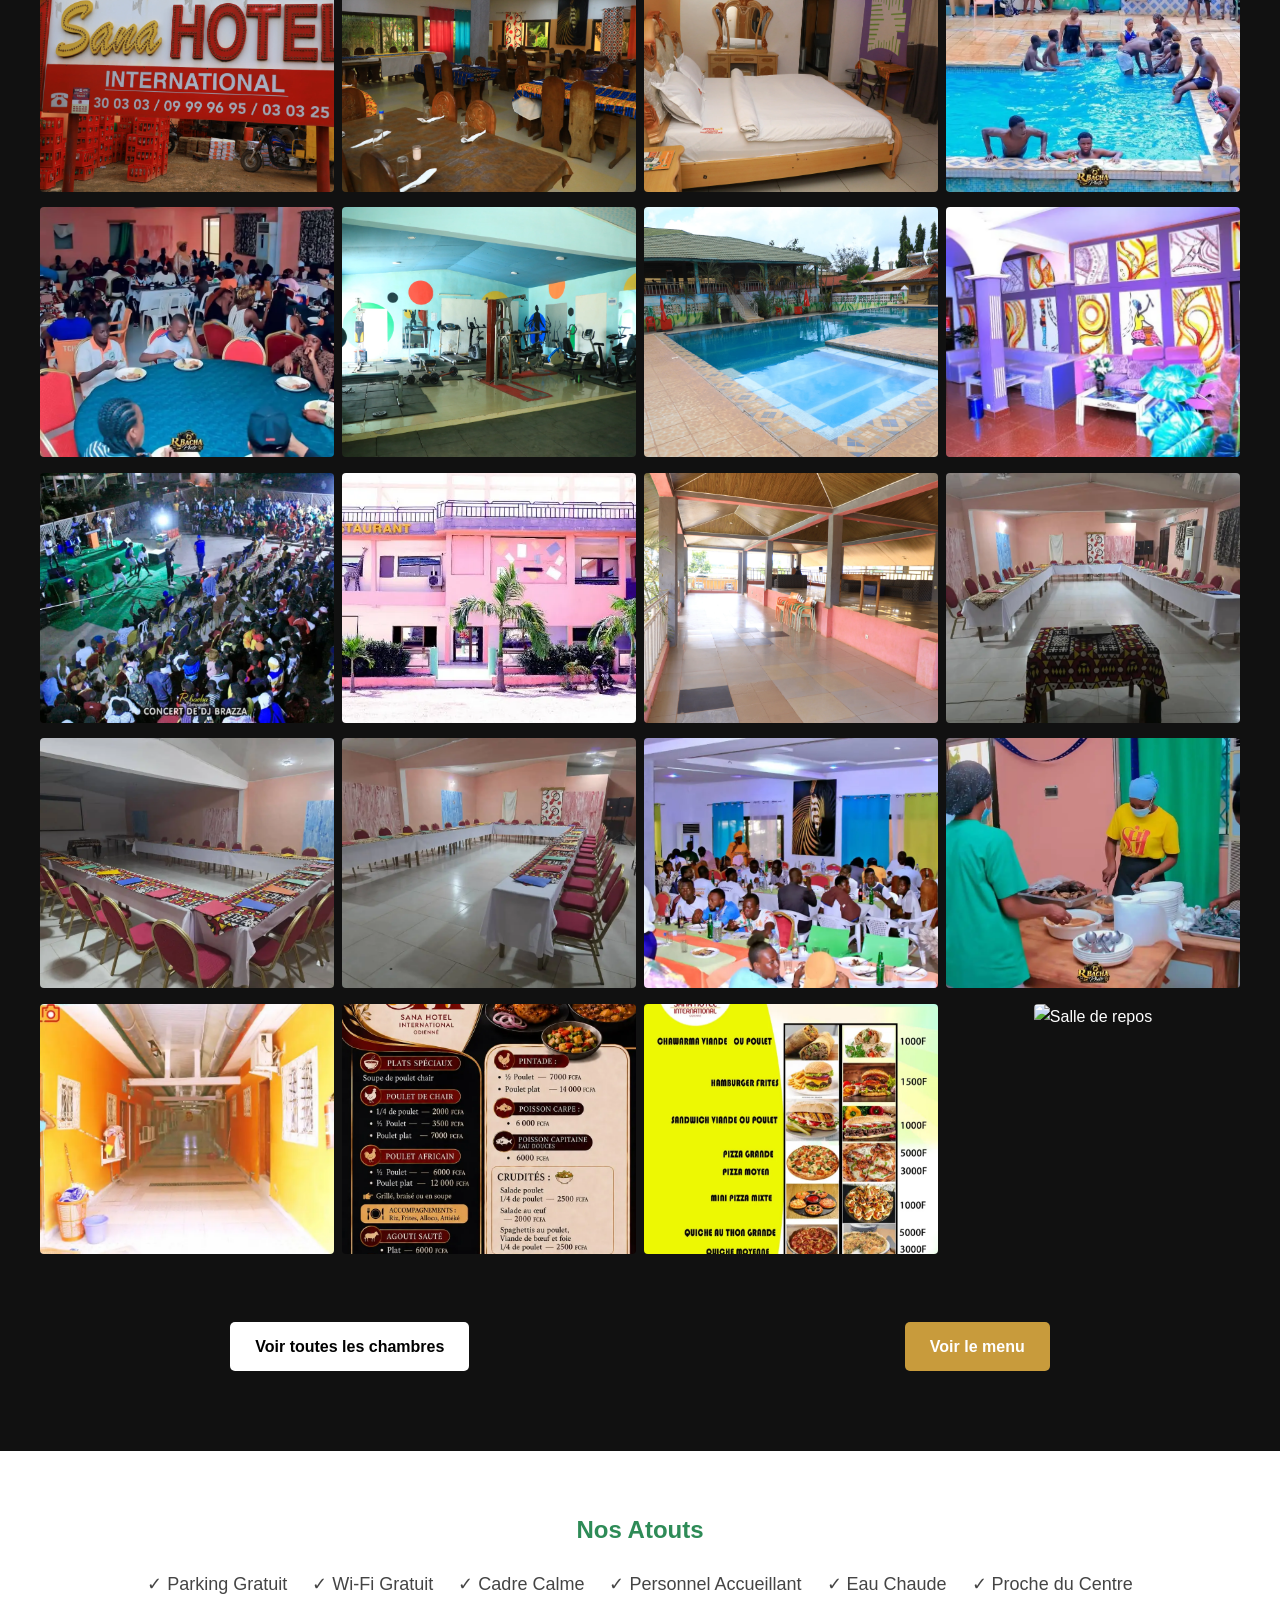
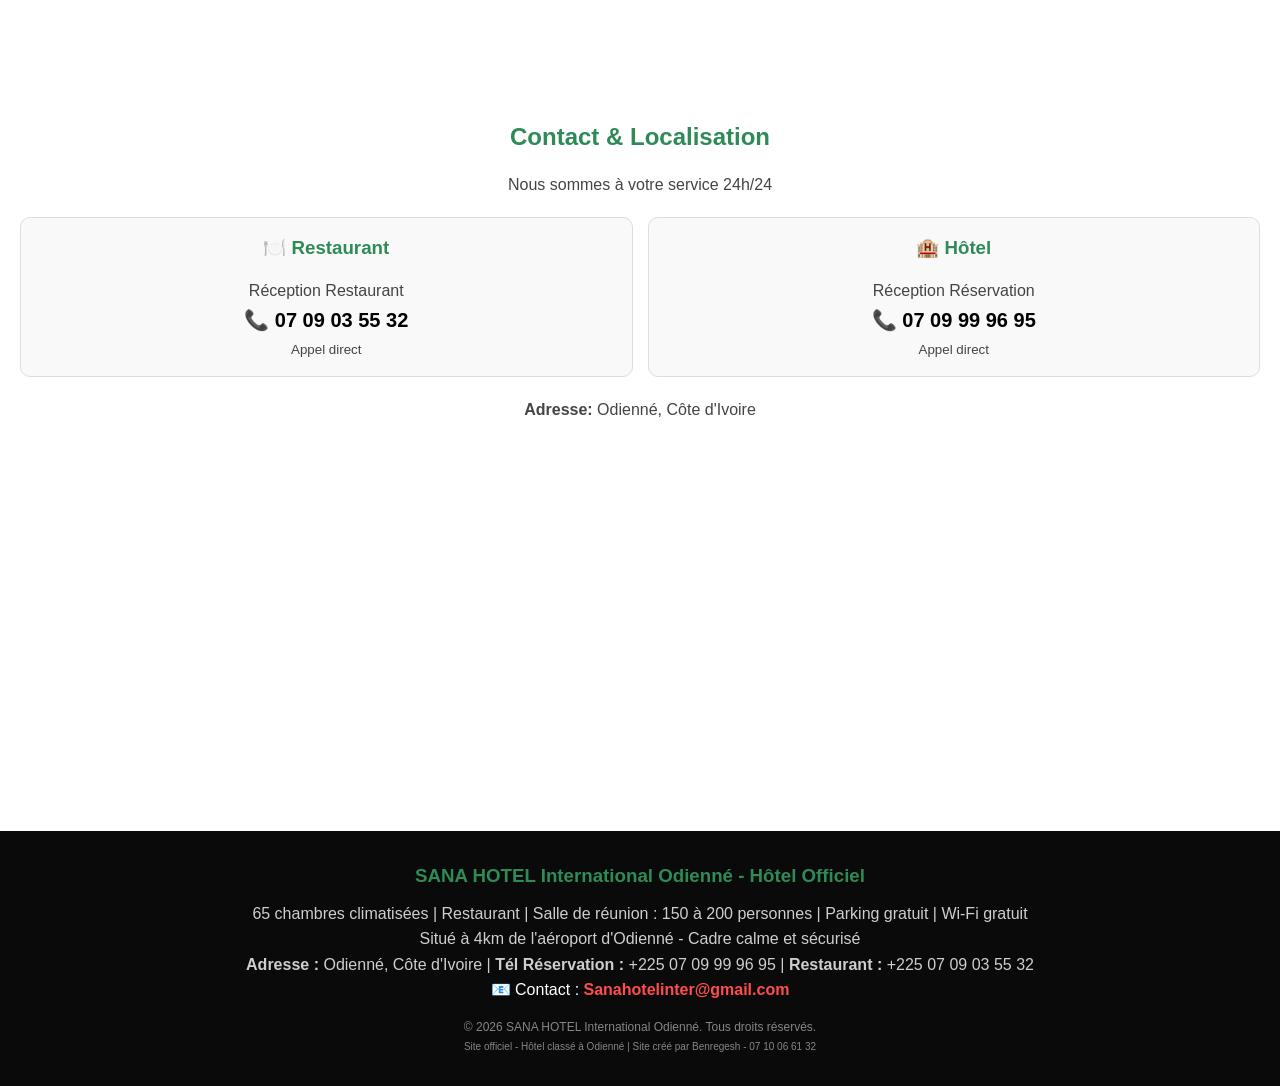
==== commit 481a6713: "Add files via upload" ====
--- a/index.html
+++ b/index.html
@@ -65,7 +65,7 @@
       <a href="reservation.html">Réserver</a>
       <a href="commande.html">Commander</a>
       <a href="#contact">Contact</a>
-      <a href="#taxi">Taxi</a>
+      <a href="#taxi"></a>
     </nav>
   </header>
 
@@ -109,9 +109,10 @@
       <div class="item-accueil"><img src="salle3.webp" alt="Salle de repos"></div>
       <div class="item-accueil"><img src="restaurant1.webp" alt="Salle de repos"></div>
       <div class="item-accueil"><img src="restaurant2.webp" alt="Salle de repos"></div>
-      <div class="item-accueil"><img src="menuresto1.webp" alt="Salle de repos"></div>
+      <div class="item-accueil"><img src="couloir.webp" alt="Salle de repos"></div>
       <div class="item-accueil"><img src="menuresto2.webp" alt="Salle de repos"></div>
       <div class="item-accueil"><img src="menu-fastfood.webp" alt="Salle de repos"></div>
+      <div class="item-accueil"><img src="voiture.webp" alt="Salle de repos"></div>
     </div>
     <div class="btn-accueil">
       <a href="galerie.html" class="btn">Voir toutes les chambres</a>
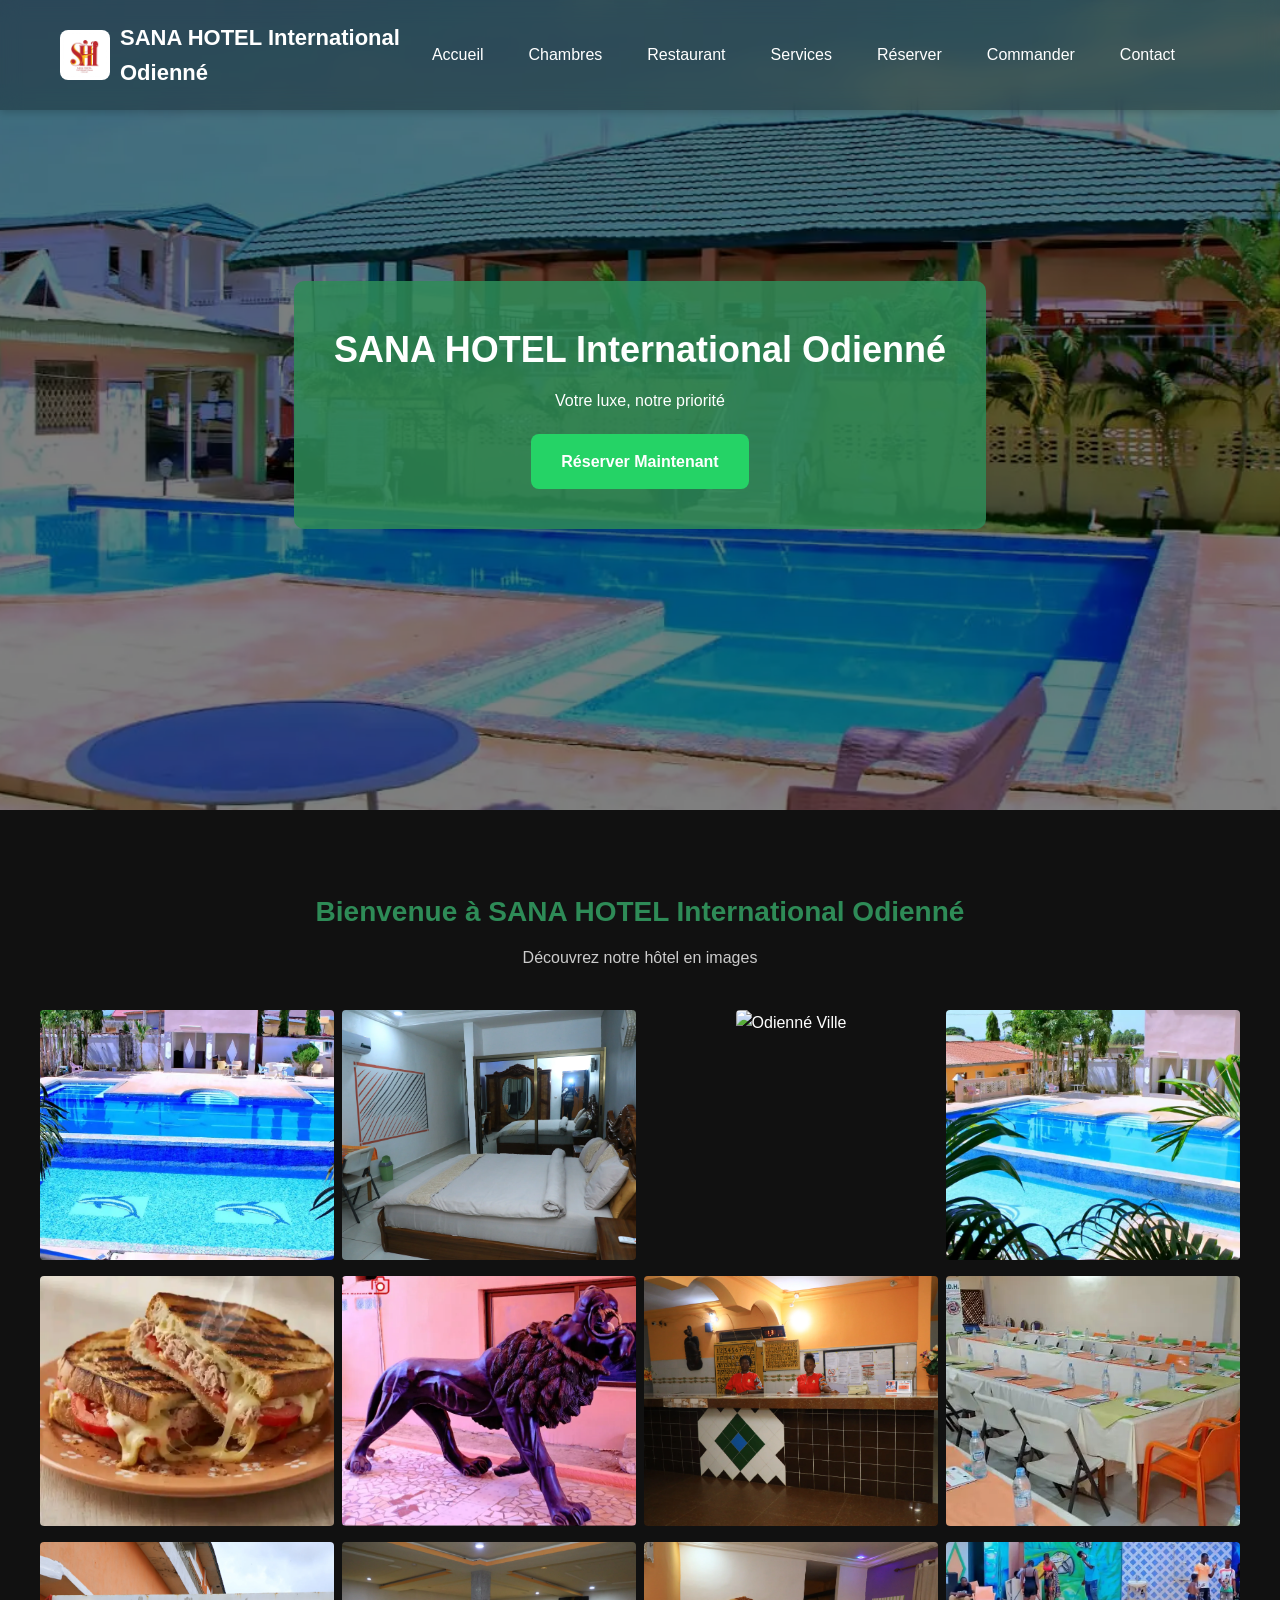
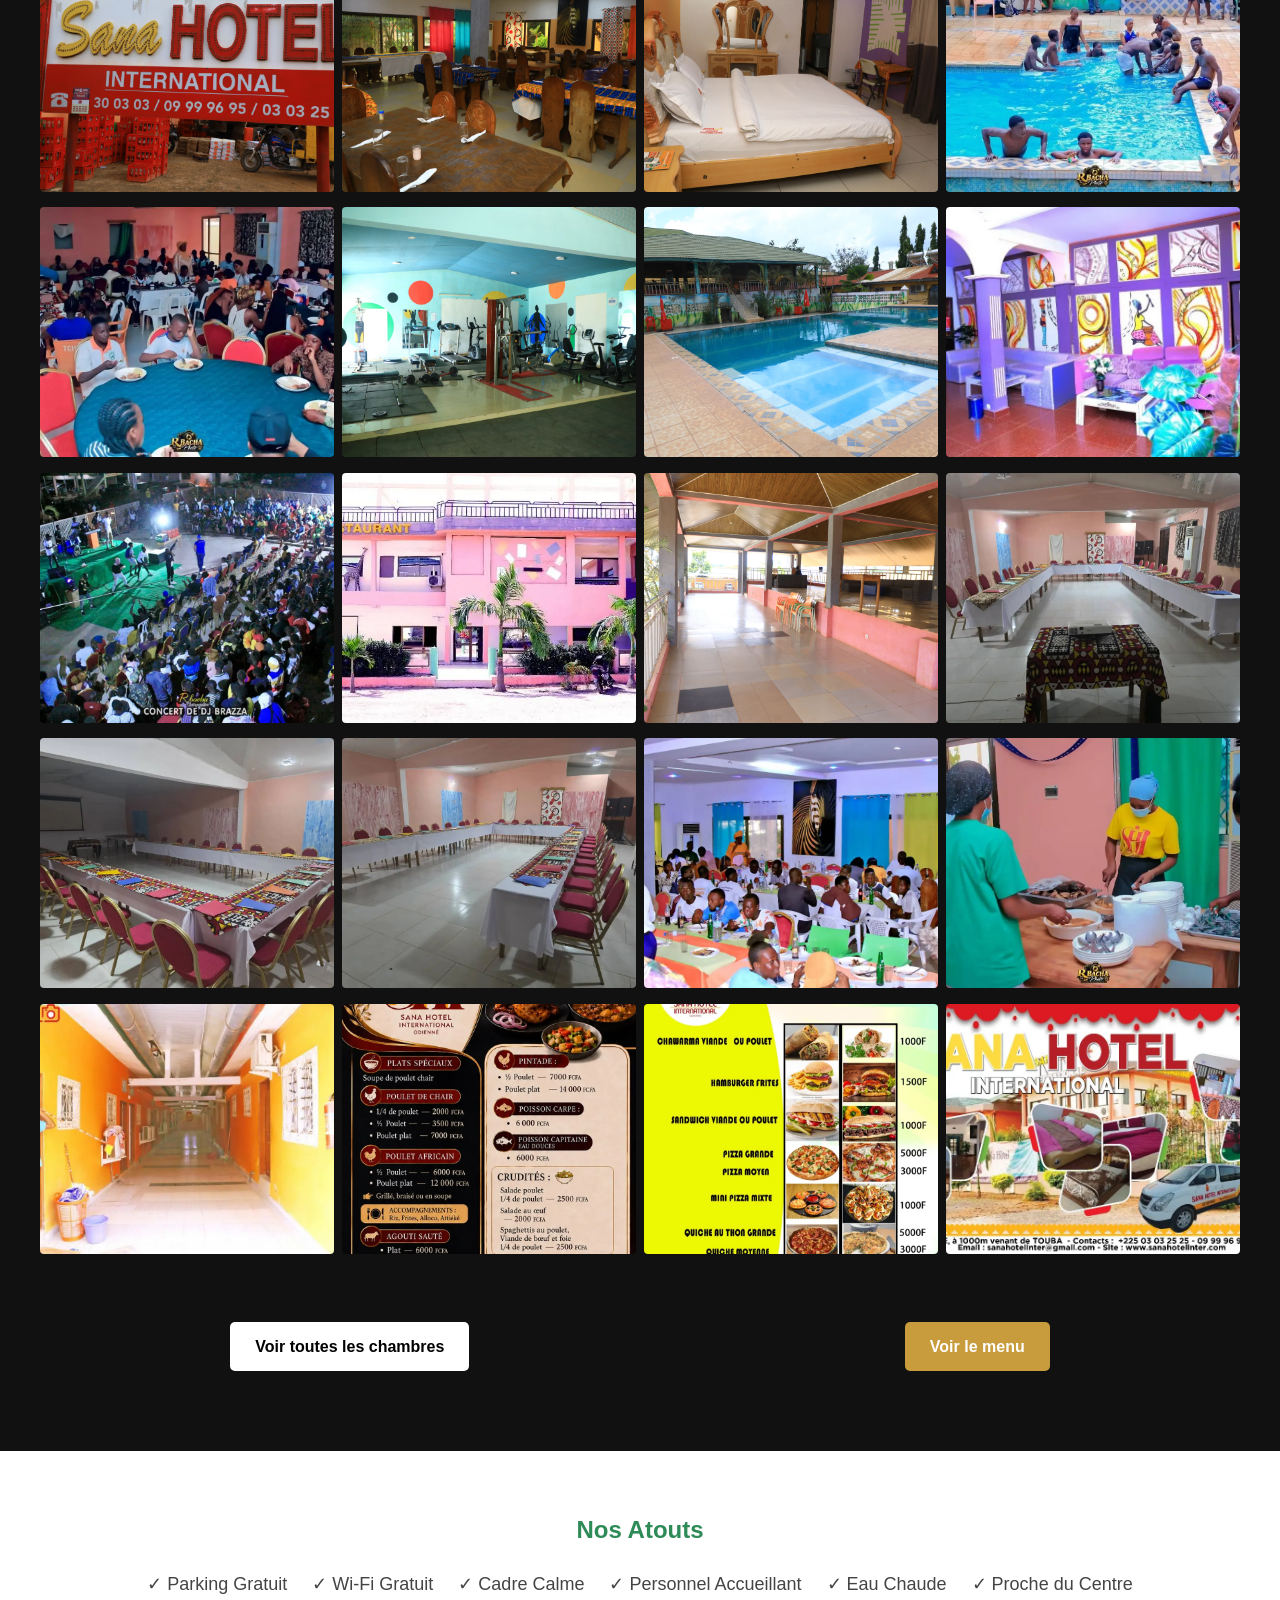
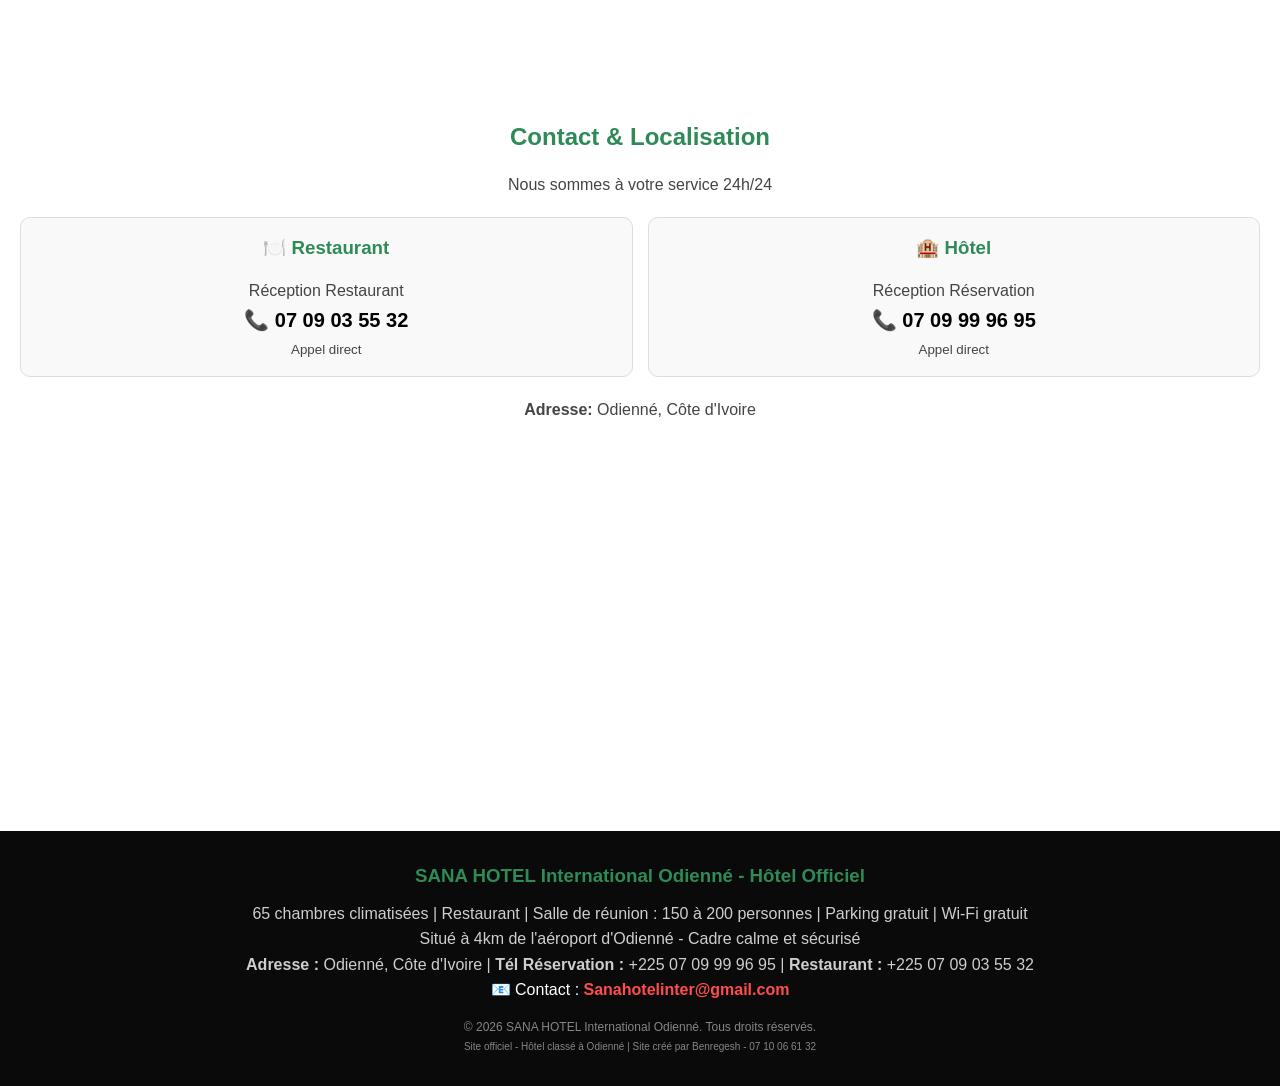
==== commit d355799d: "Add files via upload" ====
--- a/index.html
+++ b/index.html
@@ -2,84 +2,40 @@
 <html lang="fr">
 
 <head>
-  <meta charset="UTF-8">
-  <!-- Logo pour Google -->
+  <meta charset="UTF-8"> <!-- Logo pour Google -->
   <link rel="icon" type="image/webp" href="/logo.webp">
-  <link rel="icon" type="image/webp" href="/logo.png">
-  <link rel="apple-touch-icon" href="/logo.webp">
-  
-
-  <!-- Pour que Google affiche ton logo -->
+  <link rel="icon" type="image/png" href="/logo.png">
+  <link rel="apple-touch-icon" href="/logo.webp"> <!-- Pour que Google affiche ton logo -->
   <meta property="og:image" content="https://sana-hotel-internationnal-odienne.netlify.app/logo.webp">
-  <script type="application/ld+json">
-{
-  "@context": "https://schema.org",
-  "@type": "Hotel",
-  "name": "SANA HOTEL Internationnal Odienné",
-  "logo": "https://sana-hotel-internationnal-odienne.netlify.app/logo.webp",
-  "url": "https://sana-hotel-internationnal-odienne.netlify.app"
-}
-</script>
+  <script
+    type="application/ld+json"> { "@context": "https://schema.org", "@type": "Hotel", "name": "SANA HOTEL Internationnal Odienné", "logo": "https://sana-hotel-internationnal-odienne.netlify.app/logo.webp", "url": "https://sana-hotel-internationnal-odienne.netlify.app" } </script>
   <meta name="viewport" content="width=device-width, initial-scale=1.0">
   <title>SANA HOTEL International Odienné | Hôtel Officiel 65 Chambres - Calme et Accueil Chaleureux</title>
   <meta name="description"
     content="SANA HOTEL International Odienné - Hôtel officiel 65 chambres climatisées, restaurant, parking gratuit, Wi-Fi. A 4km de l'aéroport d'Odienné. Réservez au +225 07 09 99 96 95">
   <link rel="stylesheet" href="style.css">
-
   <!-- CODE CACHÉ POUR GOOGLE - Les clients ne le voient pas, mais Google le voit et enlève l'alerte Netlify -->
-  <script type="application/ld+json">
-{
-  "@context": "https://schema.org",
-  "@type": "Hotel",
-  "name": "SANA HOTEL International Odienné",
-  "description": "Hôtel officiel à Odienné avec 65 chambres climatisées, restaurant et services 24h/24",
-  "address": {
-    "@type": "PostalAddress",
-    "addressLocality": "Odienné",
-    "addressCountry": "CI"
-  },
-  "telephone": "+2250709999695",
-  "numberOfRooms": 65,
-  "url": "https://sana-hotel-internationnal-odienne.netlify.app/",
-  "priceRange": "FCFA",
-  "official": true
-}
-</script>
+  <script
+    type="application/ld+json"> { "@context": "https://schema.org", "@type": "Hotel", "name": "SANA HOTEL International Odienné", "description": "Hôtel officiel à Odienné avec 65 chambres climatisées, restaurant et services 24h/24", "address": { "@type": "PostalAddress", "addressLocality": "Odienné", "addressCountry": "CI" }, "telephone": "+2250709999695", "numberOfRooms": 65, "url": "https://sana-hotel-internationnal-odienne.netlify.app/", "priceRange": "FCFA", "official": true } </script>
 </head>
 
-<body>
-  <!-- HEADER AVEC LOGO VISIBLE -->
+<body> <!-- HEADER AVEC LOGO VISIBLE -->
   <header class="navbar">
-    <div class="logo" style="display:flex;align-items:center;gap:10px">
-      <img src="/logo.webp" alt="Logo SANA HOTEL International Odienné"
+    <div class="logo" style="display:flex;align-items:center;gap:10px"> <img src="/logo.webp"
+        alt="Logo SANA HOTEL International Odienné"
         style="height:50px;width:50px;object-fit:contain;background:white;border-radius:8px;padding:3px"
-        onerror="this.style.display='none'">
-      <span>SANA HOTEL International Odienné</span>
-    </div>
-    <button class="btn-menu" onclick="toggleMenu()">☰</button>
-    <nav id="menu-nav">
-      <a href="index.html">Accueil</a>
-      <a href="galerie.html">Chambres</a>
-      <a href="menu.html">Restaurant</a>
-      <a href="#services">Services</a>
-      <a href="reservation.html">Réserver</a>
-      <a href="commande.html">Commander</a>
-      <a href="#contact">Contact</a>
-      <a href="#taxi"></a>
-    </nav>
-  </header>
-
-  <!-- 1. MA BANNIERE EN HAUT ON LA GARDE -->
+        onerror="this.onerror=null;this.src='/logo.png'"> <span>SANA HOTEL International Odienné</span> </div> <button
+      class="btn-menu" onclick="toggleMenu()">☰</button>
+    <nav id="menu-nav"> <a href="index.html">Accueil</a> <a href="galerie.html">Chambres</a> <a
+        href="menu.html">Restaurant</a> <a href="#services">Services</a> <a href="reservation.html">Réserver</a> <a
+        href="commande.html">Commander</a> <a href="#contact">Contact</a> <a href="#taxi"></a> </nav>
+  </header> <!-- 1. MA BANNIERE EN HAUT ON LA GARDE -->
   <section class="banniere">
     <div class="banniere-texte">
       <h1>SANA HOTEL International Odienné</h1>
-      <p>Votre luxe, notre priorité</p>
-      <a href="reservation.html" class="btn-whatsapp">Réserver Maintenant</a>
+      <p>Votre luxe, notre priorité</p> <a href="reservation.html" class="btn-whatsapp">Réserver Maintenant</a>
     </div>
-  </section>
-
-  <!-- 2. LA NOUVELLE GALERIE CENTRÉE EN DESSOUS -->
-
+  </section> <!-- 2. LA NOUVELLE GALERIE CENTRÉE EN DESSOUS -->
   <section class="accueil-galerie">
     <h2>Bienvenue à SANA HOTEL International Odienné</h2>
     <p>Découvrez notre hôtel en images</p>
@@ -114,13 +70,9 @@
       <div class="item-accueil"><img src="menu-fastfood.webp" alt="Salle de repos"></div>
       <div class="item-accueil"><img src="voiture.webp" alt="Salle de repos"></div>
     </div>
-    <div class="btn-accueil">
-      <a href="galerie.html" class="btn">Voir toutes les chambres</a>
-      <a href="menu.html" class="btn btn-or">Voir le menu</a>
-    </div>
-  </section>
-
-  <!-- SERVICES -->
+    <div class="btn-accueil"> <a href="galerie.html" class="btn">Voir toutes les chambres</a> <a href="menu.html"
+        class="btn btn-or">Voir le menu</a> </div>
+  </section> <!-- SERVICES -->
   <section id="services" class="services">
     <h2>Nos Atouts</h2>
     <div class="liste-services">
@@ -131,9 +83,7 @@
       <div>✓ Eau Chaude</div>
       <div>✓ Proche du Centre</div>
     </div>
-  </section>
-
-  <!-- CONTACT -->
+  </section> <!-- CONTACT -->
   <section id="contact" class="contact">
     <h2>Contact & Localisation</h2>
     <p>Nous sommes à votre service 24h/24</p>
@@ -141,63 +91,38 @@
       <div
         style="background:#f9f9f9; padding:15px; border-radius:10px; border:1px solid #ddd; flex:1; min-width:200px; text-align:center;">
         <h3>🍽️ Restaurant</h3>
-        <p>Réception Restaurant</p>
-        <a href="tel:+2250709035532" style="font-size:20px; font-weight:bold; color:#000; text-decoration:none;">📞 07
-          09 03 55 32</a>
+        <p>Réception Restaurant</p> <a href="tel:+2250709035532"
+          style="font-size:20px; font-weight:bold; color:#000; text-decoration:none;">📞 07 09 03 55 32</a>
         <p><small>Appel direct</small></p>
       </div>
       <div
         style="background:#f9f9f9; padding:15px; border-radius:10px; border:1px solid #ddd; flex:1; min-width:200px; text-align:center;">
         <h3>🏨 Hôtel</h3>
-        <p>Réception Réservation</p>
-        <a href="tel:+2250709999695" style="font-size:20px; font-weight:bold; color:#000; text-decoration:none;">📞 07
-          09 99 96 95</a>
+        <p>Réception Réservation</p> <a href="tel:+2250709999695"
+          style="font-size:20px; font-weight:bold; color:#000; text-decoration:none;">📞 07 09 99 96 95</a>
         <p><small>Appel direct</small></p>
       </div>
     </div>
-    <p><strong>Adresse:</strong> Odienné, Côte d'Ivoire</p>
-    <iframe
+    <p><strong>Adresse:</strong> Odienné, Côte d'Ivoire</p> <iframe
       src="https://www.google.com/maps?q=DEPARTEMENT%20MARKETING%20SANA%20HOTEL%20ODIENNE&t=&z=17&ie=UTF8&iwloc=&output=embed"
       width="100%" height="350" style="border:0;" allowfullscreen="" loading="lazy"></iframe>
-  </section>
-
-  <!-- FOOTER PRO - RASSURE CLIENTS + GOOGLE - Sans parler de Netlify -->
+  </section> <!-- FOOTER PRO - RASSURE CLIENTS + GOOGLE - Sans parler de Netlify -->
   <footer style="background:#0a0a0a;color:#fff;padding:30px 20px;text-align:center;margin-top:20px">
     <div style="max-width:900px;margin:auto">
       <h3 style="margin-bottom:10px">SANA HOTEL International Odienné - Hôtel Officiel</h3>
       <p style="opacity:.8;line-height:1.6">65 chambres climatisées | Restaurant | Salle de réunion : 150 à 200
-        personnes | Parking gratuit |
-        Wi-Fi gratuit<br>
-        Situé à 4km de l'aéroport d'Odienné - Cadre calme et sécurisé<br>
-        <strong>Adresse :</strong> Odienné, Côte d'Ivoire | <strong>Tél Réservation :</strong> +225 07 09 99 96 95 |
-        <strong>Restaurant :</strong> +225 07 09 03 55 32
-      </p>
+        personnes | Parking gratuit | Wi-Fi gratuit<br> Situé à 4km de l'aéroport d'Odienné - Cadre calme et
+        sécurisé<br> <strong>Adresse :</strong> Odienné, Côte d'Ivoire | <strong>Tél Réservation :</strong> +225 07 09
+        99 96 95 | <strong>Restaurant :</strong> +225 07 09 03 55 32 </p>
       <p>📧 Contact : <a href="mailto:Sanahotelinter@gmail.com"
           style="color:#ff4d4d; text-decoration:none; font-weight:bold;">Sanahotelinter@gmail.com</a></p>
       <p style="margin-top:15px;opacity:.5;font-size:12px">© 2026 SANA HOTEL International Odienné. Tous droits
         réservés.<br><small>Site officiel - Hôtel classé à Odienné | Site créé par Benregesh - 07 10 06 61 32</small>
       </p>
     </div>
-  </footer>
-
-  <!-- TOUS LES SCRIPTS - J'AI GARDÉ TOUT TON CODE -->
+  </footer> <!-- TOUS LES SCRIPTS - J'AI GARDÉ TOUT TON CODE -->
   <script src="https://cdn.cinetpay.com/seamless/main.js"></script>
-  <script>
-    let total = 0;
-    document.querySelectorAll('input[name="chambre"], input[name="service"]').forEach(el => { el.addEventListener('change', calculerTotal); });
-    function calculerTotal() { total = 0; let chambre = document.querySelector('input[name="chambre"]:checked'); if (chambre) total += parseInt(chambre.value.split('|')[1]); document.querySelectorAll('input[name="service"]:checked').forEach(s => { total += parseInt(s.value.split('|')[1]); }); let recap = document.getElementById('recap-total'); if (recap) recap.innerText = "Total: " + total.toLocaleString() + " FCFA"; }
-    function calculerTotal() { total = 0; let chambre = document.querySelector('input[name="chambre"]:checked'); if (chambre) total += parseInt(chambre.value.split('|')[1]); document.querySelectorAll('input[name="service"]:checked').forEach(s => { total += parseInt(s.value.split('|')[1]); }); let recap = document.getElementById('recap-total'); if (recap) recap.innerText = "Total: " + total.toLocaleString() + " FCFA"; }
-    function payerEtEnvoyer() { if (total === 0) return alert("Veuillez choisir au moins une chambre"); let nom = document.getElementById('nom-client').value; let tel = document.getElementById('tel-client').value; let arrivee = document.getElementById('date-arrivee').value; let depart = document.getElementById('date-depart').value; if (!nom || !tel || !arrivee || !depart) return alert("Veuillez remplir tous les champs"); let typePaiement = document.querySelector('input[name="paiement-type"]:checked').value; let montantAPayer = typePaiement === "50" ? Math.round(total * 0.5) : total; let transaction_id = 'SANA-RESA-' + Date.now(); CinetPay.setConfig({ apikey: 'VOTRE_APIKEY_ICI', site_id: 'VOTRE_SITE_ID_ICI', notify_url: 'https://votresite.com/notify.php', mode: 'PRODUCTION' }); CinetPay.getCheckout({ transaction_id: transaction_id, amount: montantAPayer, currency: 'XOF', channels: 'ALL', description: `Reservation Hotel SANA - ${nom}`, customer_name: nom, customer_phone_number: tel }); CinetPay.waitResponse(function (data) { if (data.status == "ACCEPTED") { envoyerAuReceptionniste(montantAPayer, typePaiement, transaction_id, nom, tel, arrivee, depart); } else { alert("Paiement annulé ou échoué"); } }); CinetPay.onError(function (data) { console.log(data); alert("Erreur de paiement"); }); }
-    function envoyerAuReceptionniste(montant, type, trans_id, nom, tel, arrivee, depart) { let chambre = document.querySelector('input[name="chambre"]:checked').value.split('|')[0]; let message = `NOUVELLE RESERVATION PAYEE HOTEL SANA%0AID: ${trans_id}%0ANom: ${nom}%0ATel: ${tel}%0ADates: ${arrivee} au ${depart}%0AChambre: ${chambre}%0AMontant Payé: ${montant.toLocaleString()} FCFA / ${type === "50" ? "Acompte 50%" : "Total 100%"}%0AStatut: PAYE - NON REMBOURSABLE`; window.open(`https://wa.me/2250710066132?text=${message}`, '_blank'); let msg = document.getElementById('message-envoye'); if (msg) msg.classList.remove('cache'); let form = document.getElementById('form-reservation'); if (form) form.reset(); calculerTotal(); }
-    function payerCommande() { let nom = document.getElementById('cmd-nom').value; let tel = document.getElementById('cmd-tel').value; let details = document.getElementById('cmd-details').value; let adresse = document.getElementById('cmd-adresse').value; let montant = parseInt(document.getElementById('cmd-montant').value); let typePaiement = document.querySelector('input[name="cmd-paiement"]:checked').value; if (!nom || !tel || !details || !montant) { return alert("Veuillez remplir tous les champs obligatoires *"); } let montantAPayer = typePaiement === "50" ? Math.round(montant * 0.5) : montant; let transaction_id = 'SANA-CMD-' + Date.now(); CinetPay.setConfig({ apikey: 'VOTRE_APIKEY_ICI', site_id: 'VOTRE_SITE_ID_ICI', mode: 'PRODUCTION' }); CinetPay.getCheckout({ transaction_id: transaction_id, amount: montantAPayer, currency: 'XOF', channels: 'ALL', description: `Commande Restaurant SANA Hotel Internationnal Odienné - ${nom}`, customer_name: nom, customer_phone_number: tel }); CinetPay.waitResponse(function (data) { if (data.status == "ACCEPTED") { let textePaiement = typePaiement === "50" ? "Acompte 50%" : "Total 100%"; let message = `NOUVELLE COMMANDE PAYEE SANA Hotel Internationnal Odienné%0AID: ${transaction_id}%0ANom: ${nom}%0ATel: ${tel}%0ACommande: ${details}%0AAdresse: ${adresse}%0AMontant Total: ${montant} FCFA%0AMontant Payé: ${montantAPayer} FCFA / ${textePaiement}%0AStatut: PAYE - NON REMBOURSABLE`; window.open(`https://wa.me/2250710066132?text=${message}`, '_blank'); let conf = document.getElementById('cmd-confirme'); if (conf) conf.classList.remove('cache'); let form = document.getElementById('commande-form'); if (form) form.reset(); } else { alert("Paiement annulé ou échoué"); } }); }
-    function filtrerChambre(categorie) { let items = document.querySelectorAll('.item-galerie'); let btns = document.querySelectorAll('.btn-filtre'); btns.forEach(btn => btn.classList.remove('active')); event.target.classList.add('active'); items.forEach(item => { if (categorie === 'tout' || item.classList.contains(categorie)) { item.classList.remove('cache'); } else { item.classList.add('cache'); } }); }
-    function filtrerPlat(categorie) { let items = document.querySelectorAll('.item-plat'); let btns = document.querySelectorAll('#restaurant.btn-filtre'); btns.forEach(btn => btn.classList.remove('active')); event.target.classList.add('active'); items.forEach(item => { if (categorie === 'tout' || item.classList.contains(categorie)) { item.classList.remove('cache'); } else { item.classList.add('cache'); } }); }
-    let panierGlobal = JSON.parse(localStorage.getItem('panierSana')) || [];
-    function ajouterAuPanierGlobal(nom, prix) { let existant = panierGlobal.find(item => item.nom === nom && item.prix === prix); if (existant) { existant.qte += 1; } else { panierGlobal.push({ nom: nom, prix: prix, qte: 1 }); } localStorage.setItem('panierSana', JSON.stringify(panierGlobal)); mettreAJourCompteur(); alert(nom + " ajouté au panier ✅"); }
-    function mettreAJourCompteur() { let total = 0; let nb = 0; panierGlobal.forEach(item => { total += item.prix * item.qte; nb += item.qte; }); let nbEl = document.getElementById('nb-articles'); let totalEl = document.getElementById('total-flottant'); if (nbEl) nbEl.innerText = nb; if (totalEl) totalEl.innerText = total.toLocaleString(); }
-    mettreAJourCompteur();
-    function toggleMenu() { document.getElementById('menu-nav').classList.toggle('show'); }
-  </script>
+  <script> let total = 0; document.querySelectorAll('input[name="chambre"], input[name="service"]').forEach(el => { el.addEventListener('change', calculerTotal); }); function calculerTotal() { total = 0; let chambre = document.querySelector('input[name="chambre"]:checked'); if (chambre) total += parseInt(chambre.value.split('|')[1]); document.querySelectorAll('input[name="service"]:checked').forEach(s => { total += parseInt(s.value.split('|')[1]); }); let recap = document.getElementById('recap-total'); if (recap) recap.innerText = "Total: " + total.toLocaleString() + " FCFA"; } function calculerTotal() { total = 0; let chambre = document.querySelector('input[name="chambre"]:checked'); if (chambre) total += parseInt(chambre.value.split('|')[1]); document.querySelectorAll('input[name="service"]:checked').forEach(s => { total += parseInt(s.value.split('|')[1]); }); let recap = document.getElementById('recap-total'); if (recap) recap.innerText = "Total: " + total.toLocaleString() + " FCFA"; } function payerEtEnvoyer() { if (total === 0) return alert("Veuillez choisir au moins une chambre"); let nom = document.getElementById('nom-client').value; let tel = document.getElementById('tel-client').value; let arrivee = document.getElementById('date-arrivee').value; let depart = document.getElementById('date-depart').value; if (!nom || !tel || !arrivee || !depart) return alert("Veuillez remplir tous les champs"); let typePaiement = document.querySelector('input[name="paiement-type"]:checked').value; let montantAPayer = typePaiement === "50" ? Math.round(total * 0.5) : total; let transaction_id = 'SANA-RESA-' + Date.now(); CinetPay.setConfig({ apikey: 'VOTRE_APIKEY_ICI', site_id: 'VOTRE_SITE_ID_ICI', notify_url: 'https://votresite.com/notify.php', mode: 'PRODUCTION' }); CinetPay.getCheckout({ transaction_id: transaction_id, amount: montantAPayer, currency: 'XOF', channels: 'ALL', description: `Reservation Hotel SANA - ${nom}`, customer_name: nom, customer_phone_number: tel }); CinetPay.waitResponse(function (data) { if (data.status == "ACCEPTED") { envoyerAuReceptionniste(montantAPayer, typePaiement, transaction_id, nom, tel, arrivee, depart); } else { alert("Paiement annulé ou échoué"); } }); CinetPay.onError(function (data) { console.log(data); alert("Erreur de paiement"); }); } function envoyerAuReceptionniste(montant, type, trans_id, nom, tel, arrivee, depart) { let chambre = document.querySelector('input[name="chambre"]:checked').value.split('|')[0]; let message = `NOUVELLE RESERVATION PAYEE HOTEL SANA%0AID: ${trans_id}%0ANom: ${nom}%0ATel: ${tel}%0ADates: ${arrivee} au ${depart}%0AChambre: ${chambre}%0AMontant Payé: ${montant.toLocaleString()} FCFA / ${type === "50" ? "Acompte 50%" : "Total 100%"}%0AStatut: PAYE - NON REMBOURSABLE`; window.open(`https://wa.me/2250710066132?text=${message}`, '_blank'); let msg = document.getElementById('message-envoye'); if (msg) msg.classList.remove('cache'); let form = document.getElementById('form-reservation'); if (form) form.reset(); calculerTotal(); } function payerCommande() { let nom = document.getElementById('cmd-nom').value; let tel = document.getElementById('cmd-tel').value; let details = document.getElementById('cmd-details').value; let adresse = document.getElementById('cmd-adresse').value; let montant = parseInt(document.getElementById('cmd-montant').value); let typePaiement = document.querySelector('input[name="cmd-paiement"]:checked').value; if (!nom || !tel || !details || !montant) { return alert("Veuillez remplir tous les champs obligatoires *"); } let montantAPayer = typePaiement === "50" ? Math.round(montant * 0.5) : montant; let transaction_id = 'SANA-CMD-' + Date.now(); CinetPay.setConfig({ apikey: 'VOTRE_APIKEY_ICI', site_id: 'VOTRE_SITE_ID_ICI', mode: 'PRODUCTION' }); CinetPay.getCheckout({ transaction_id: transaction_id, amount: montantAPayer, currency: 'XOF', channels: 'ALL', description: `Commande Restaurant SANA Hotel Internationnal Odienné - ${nom}`, customer_name: nom, customer_phone_number: tel }); CinetPay.waitResponse(function (data) { if (data.status == "ACCEPTED") { let textePaiement = typePaiement === "50" ? "Acompte 50%" : "Total 100%"; let message = `NOUVELLE COMMANDE PAYEE SANA Hotel Internationnal Odienné%0AID: ${transaction_id}%0ANom: ${nom}%0ATel: ${tel}%0ACommande: ${details}%0AAdresse: ${adresse}%0AMontant Total: ${montant} FCFA%0AMontant Payé: ${montantAPayer} FCFA / ${textePaiement}%0AStatut: PAYE - NON REMBOURSABLE`; window.open(`https://wa.me/2250710066132?text=${message}`, '_blank'); let conf = document.getElementById('cmd-confirme'); if (conf) conf.classList.remove('cache'); let form = document.getElementById('commande-form'); if (form) form.reset(); } else { alert("Paiement annulé ou échoué"); } }); } function filtrerChambre(categorie) { let items = document.querySelectorAll('.item-galerie'); let btns = document.querySelectorAll('.btn-filtre'); btns.forEach(btn => btn.classList.remove('active')); event.target.classList.add('active'); items.forEach(item => { if (categorie === 'tout' || item.classList.contains(categorie)) { item.classList.remove('cache'); } else { item.classList.add('cache'); } }); } function filtrerPlat(categorie) { let items = document.querySelectorAll('.item-plat'); let btns = document.querySelectorAll('#restaurant.btn-filtre'); btns.forEach(btn => btn.classList.remove('active')); event.target.classList.add('active'); items.forEach(item => { if (categorie === 'tout' || item.classList.contains(categorie)) { item.classList.remove('cache'); } else { item.classList.add('cache'); } }); } let panierGlobal = JSON.parse(localStorage.getItem('panierSana')) || []; function ajouterAuPanierGlobal(nom, prix) { let existant = panierGlobal.find(item => item.nom === nom && item.prix === prix); if (existant) { existant.qte += 1; } else { panierGlobal.push({ nom: nom, prix: prix, qte: 1 }); } localStorage.setItem('panierSana', JSON.stringify(panierGlobal)); mettreAJourCompteur(); alert(nom + " ajouté au panier ✅"); } function mettreAJourCompteur() { let total = 0; let nb = 0; panierGlobal.forEach(item => { total += item.prix * item.qte; nb += item.qte; }); let nbEl = document.getElementById('nb-articles'); let totalEl = document.getElementById('total-flottant'); if (nbEl) nbEl.innerText = nb; if (totalEl) totalEl.innerText = total.toLocaleString(); } mettreAJourCompteur(); function toggleMenu() { document.getElementById('menu-nav').classList.toggle('show'); } </script>
 </body>
 
 </html>
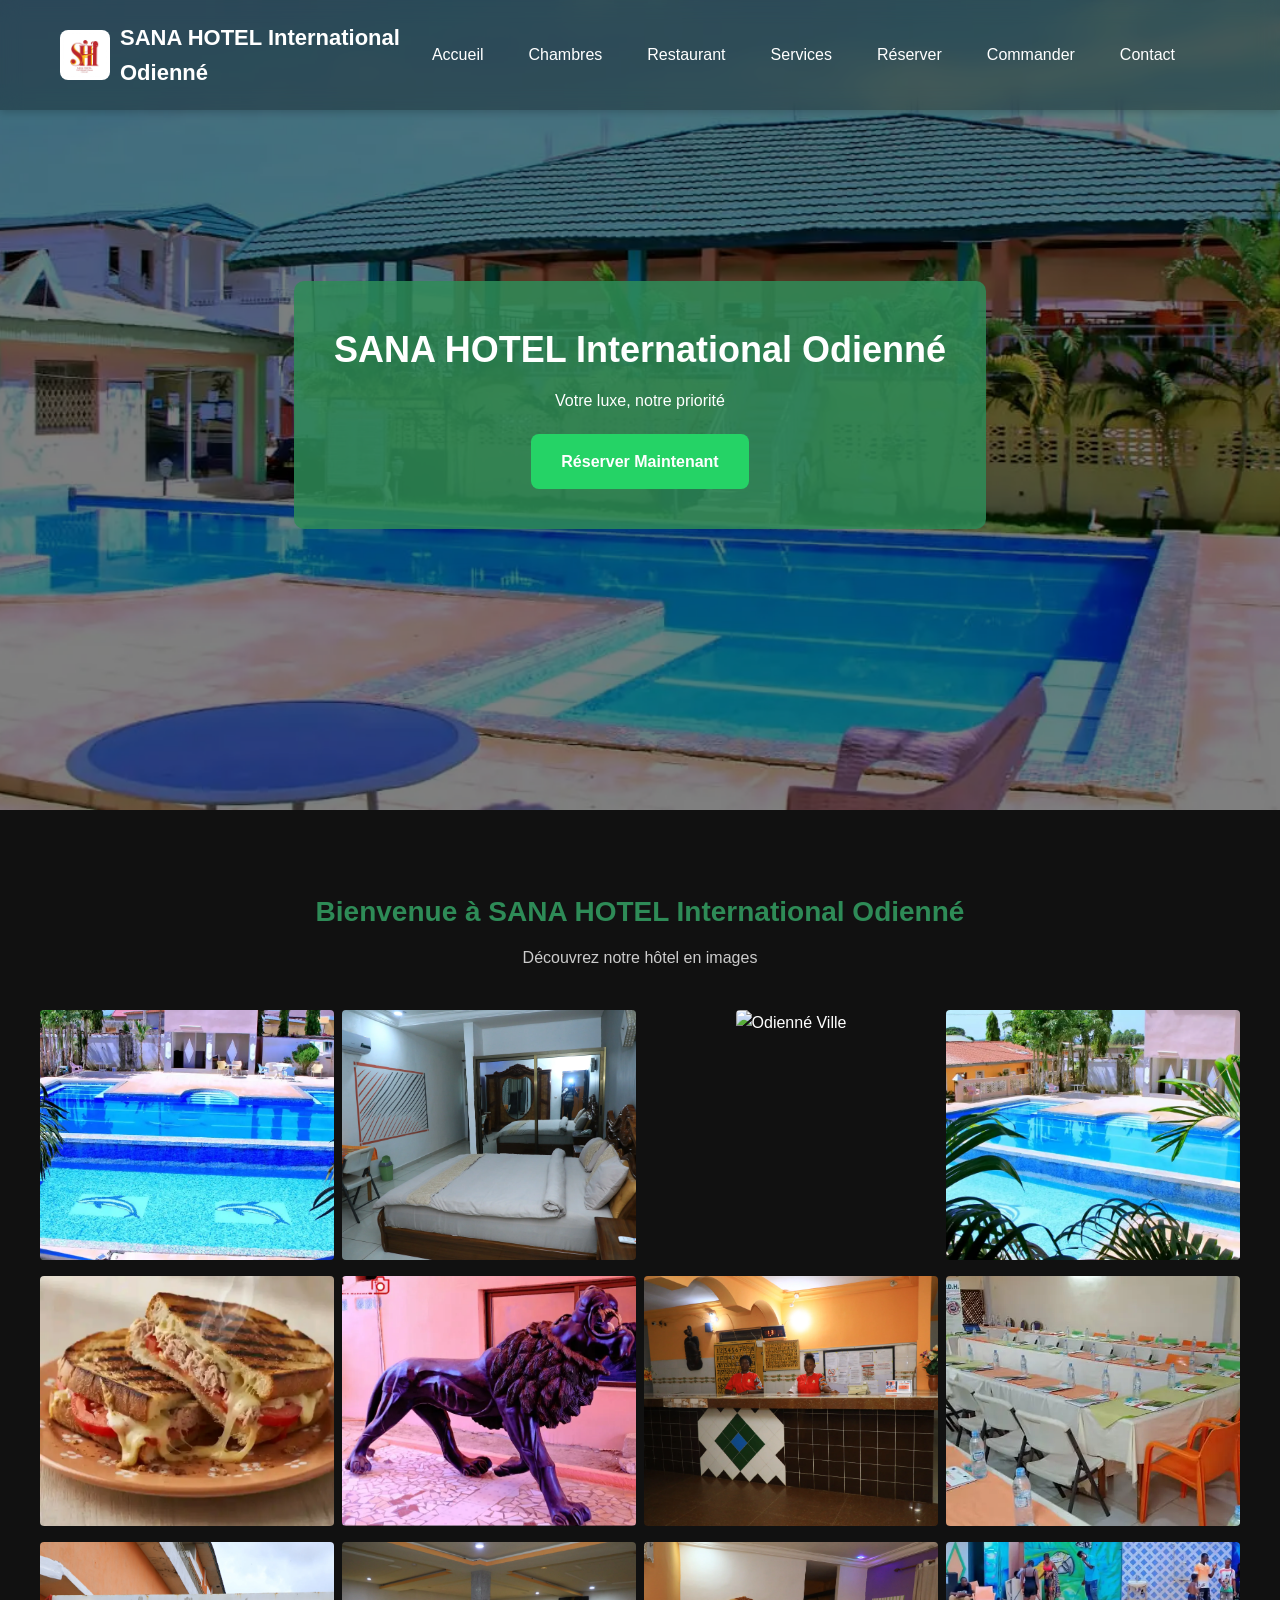
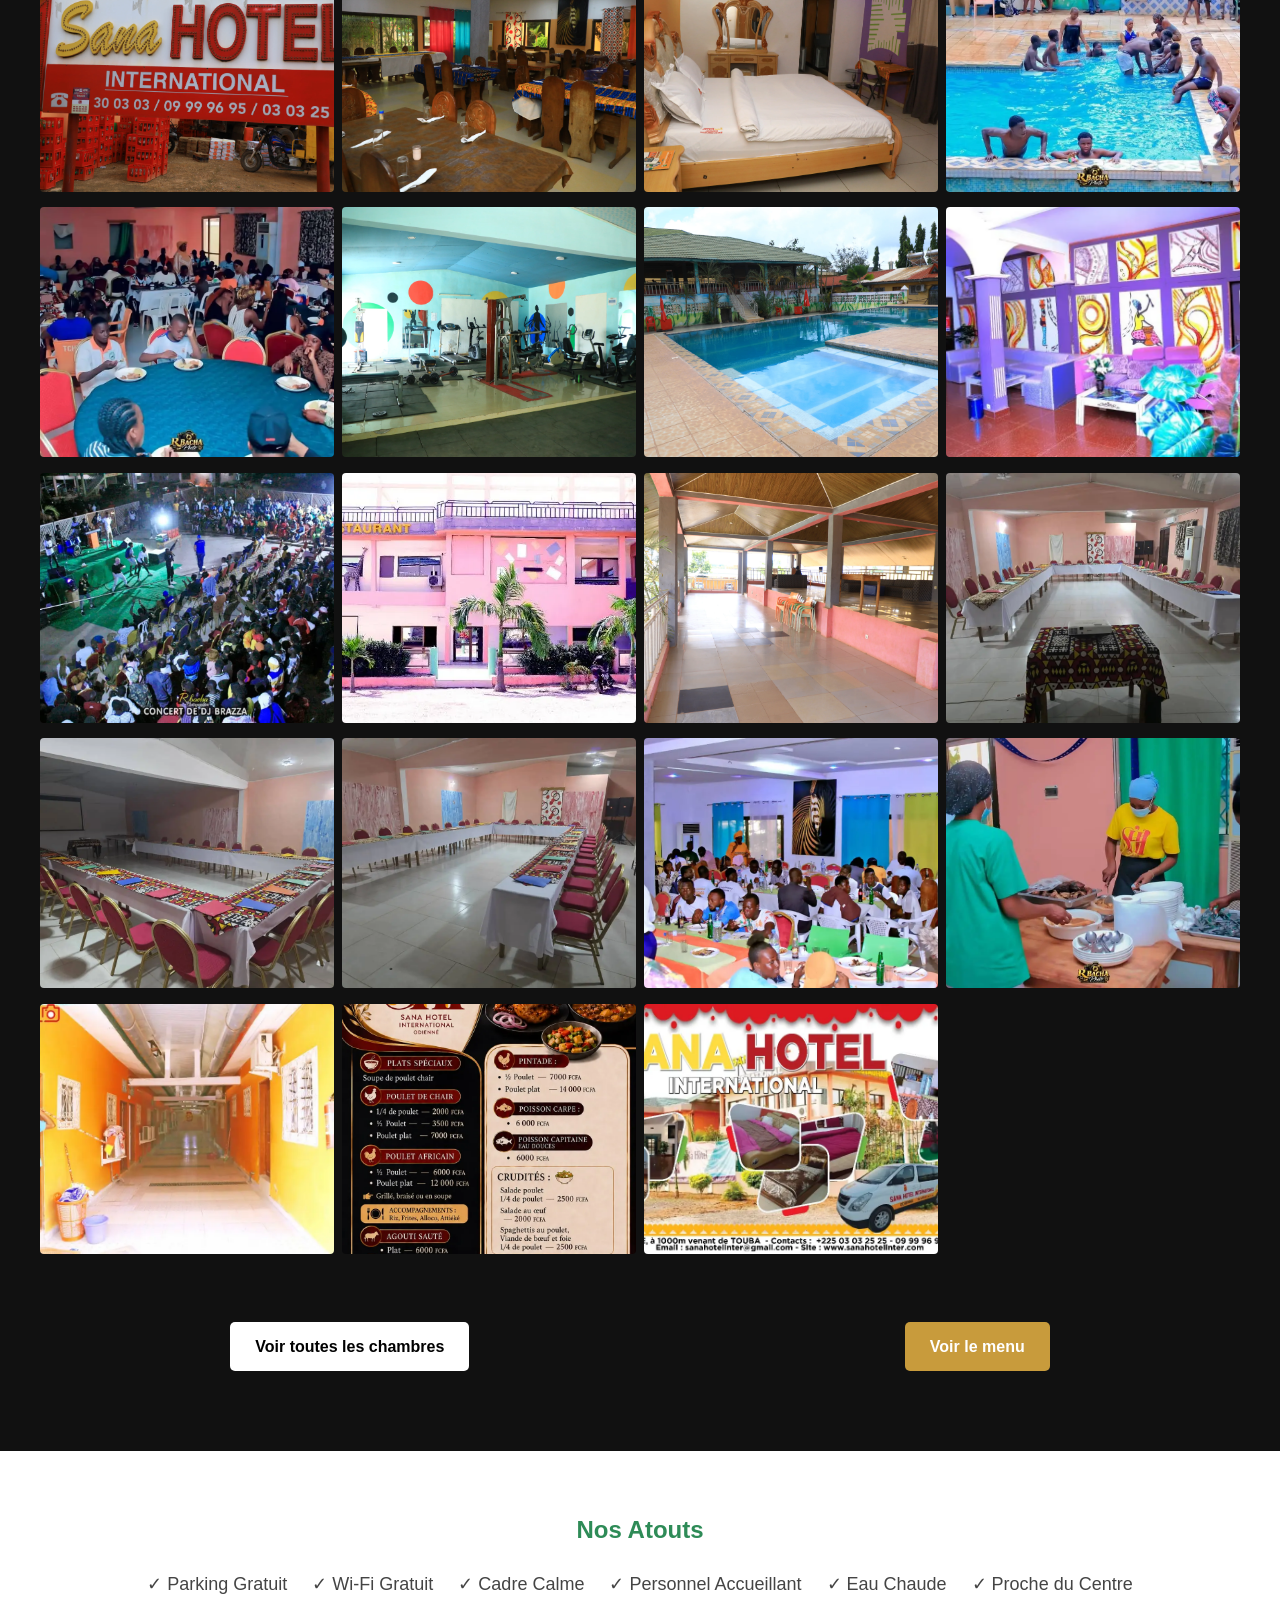
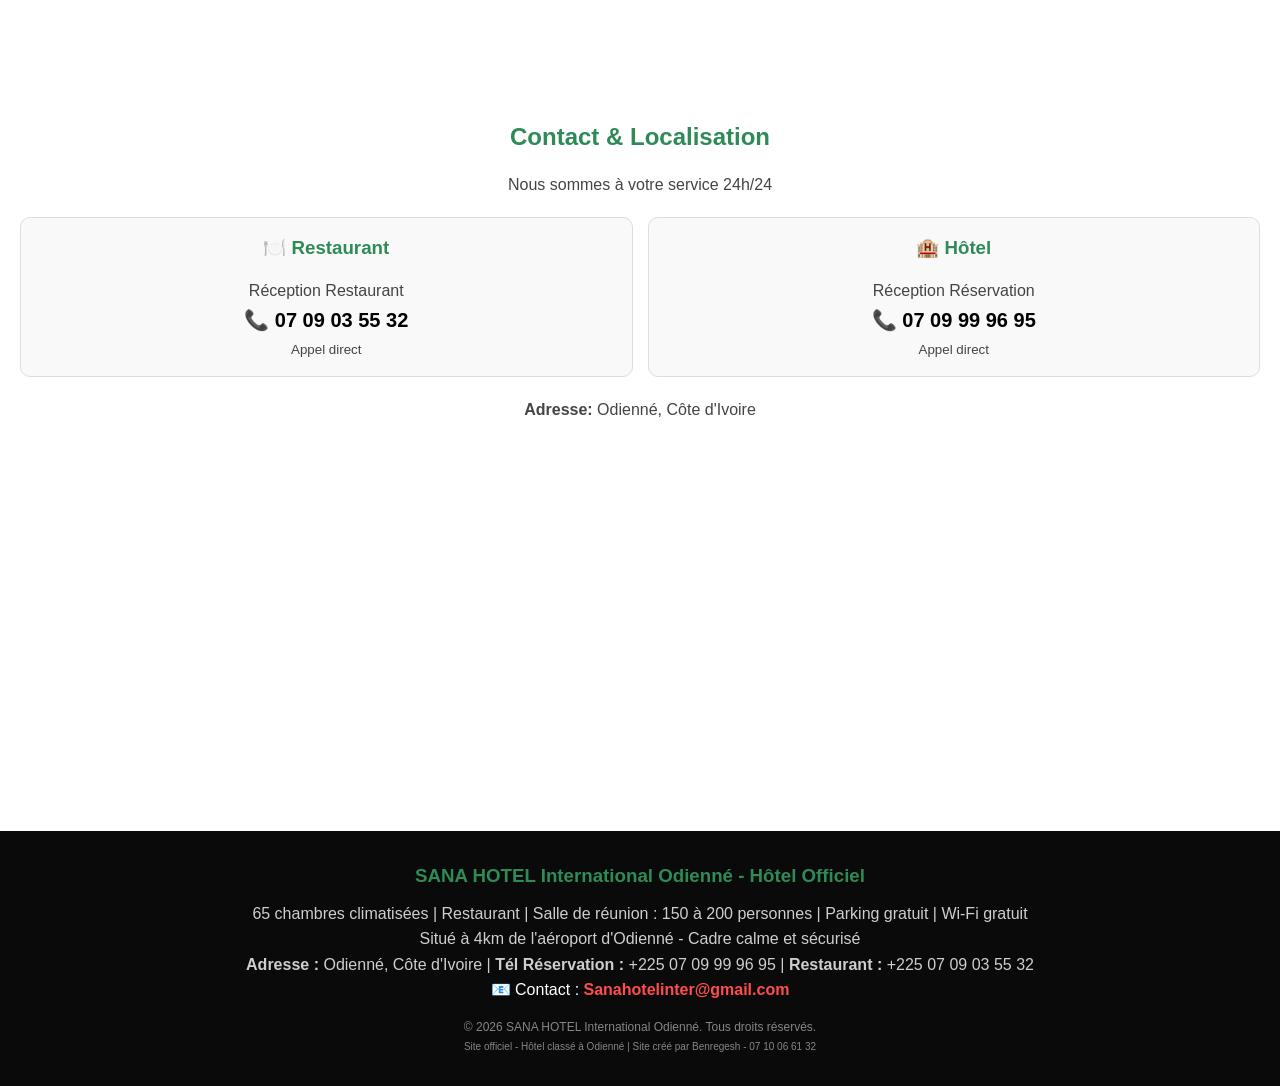
==== commit 422da689: "Update index.html" ====
--- a/index.html
+++ b/index.html
@@ -67,7 +67,6 @@
       <div class="item-accueil"><img src="restaurant2.webp" alt="Salle de repos"></div>
       <div class="item-accueil"><img src="couloir.webp" alt="Salle de repos"></div>
       <div class="item-accueil"><img src="menuresto2.webp" alt="Salle de repos"></div>
-      <div class="item-accueil"><img src="menu-fastfood.webp" alt="Salle de repos"></div>
       <div class="item-accueil"><img src="voiture.webp" alt="Salle de repos"></div>
     </div>
     <div class="btn-accueil"> <a href="galerie.html" class="btn">Voir toutes les chambres</a> <a href="menu.html"
@@ -125,4 +124,4 @@
   <script> let total = 0; document.querySelectorAll('input[name="chambre"], input[name="service"]').forEach(el => { el.addEventListener('change', calculerTotal); }); function calculerTotal() { total = 0; let chambre = document.querySelector('input[name="chambre"]:checked'); if (chambre) total += parseInt(chambre.value.split('|')[1]); document.querySelectorAll('input[name="service"]:checked').forEach(s => { total += parseInt(s.value.split('|')[1]); }); let recap = document.getElementById('recap-total'); if (recap) recap.innerText = "Total: " + total.toLocaleString() + " FCFA"; } function calculerTotal() { total = 0; let chambre = document.querySelector('input[name="chambre"]:checked'); if (chambre) total += parseInt(chambre.value.split('|')[1]); document.querySelectorAll('input[name="service"]:checked').forEach(s => { total += parseInt(s.value.split('|')[1]); }); let recap = document.getElementById('recap-total'); if (recap) recap.innerText = "Total: " + total.toLocaleString() + " FCFA"; } function payerEtEnvoyer() { if (total === 0) return alert("Veuillez choisir au moins une chambre"); let nom = document.getElementById('nom-client').value; let tel = document.getElementById('tel-client').value; let arrivee = document.getElementById('date-arrivee').value; let depart = document.getElementById('date-depart').value; if (!nom || !tel || !arrivee || !depart) return alert("Veuillez remplir tous les champs"); let typePaiement = document.querySelector('input[name="paiement-type"]:checked').value; let montantAPayer = typePaiement === "50" ? Math.round(total * 0.5) : total; let transaction_id = 'SANA-RESA-' + Date.now(); CinetPay.setConfig({ apikey: 'VOTRE_APIKEY_ICI', site_id: 'VOTRE_SITE_ID_ICI', notify_url: 'https://votresite.com/notify.php', mode: 'PRODUCTION' }); CinetPay.getCheckout({ transaction_id: transaction_id, amount: montantAPayer, currency: 'XOF', channels: 'ALL', description: `Reservation Hotel SANA - ${nom}`, customer_name: nom, customer_phone_number: tel }); CinetPay.waitResponse(function (data) { if (data.status == "ACCEPTED") { envoyerAuReceptionniste(montantAPayer, typePaiement, transaction_id, nom, tel, arrivee, depart); } else { alert("Paiement annulé ou échoué"); } }); CinetPay.onError(function (data) { console.log(data); alert("Erreur de paiement"); }); } function envoyerAuReceptionniste(montant, type, trans_id, nom, tel, arrivee, depart) { let chambre = document.querySelector('input[name="chambre"]:checked').value.split('|')[0]; let message = `NOUVELLE RESERVATION PAYEE HOTEL SANA%0AID: ${trans_id}%0ANom: ${nom}%0ATel: ${tel}%0ADates: ${arrivee} au ${depart}%0AChambre: ${chambre}%0AMontant Payé: ${montant.toLocaleString()} FCFA / ${type === "50" ? "Acompte 50%" : "Total 100%"}%0AStatut: PAYE - NON REMBOURSABLE`; window.open(`https://wa.me/2250710066132?text=${message}`, '_blank'); let msg = document.getElementById('message-envoye'); if (msg) msg.classList.remove('cache'); let form = document.getElementById('form-reservation'); if (form) form.reset(); calculerTotal(); } function payerCommande() { let nom = document.getElementById('cmd-nom').value; let tel = document.getElementById('cmd-tel').value; let details = document.getElementById('cmd-details').value; let adresse = document.getElementById('cmd-adresse').value; let montant = parseInt(document.getElementById('cmd-montant').value); let typePaiement = document.querySelector('input[name="cmd-paiement"]:checked').value; if (!nom || !tel || !details || !montant) { return alert("Veuillez remplir tous les champs obligatoires *"); } let montantAPayer = typePaiement === "50" ? Math.round(montant * 0.5) : montant; let transaction_id = 'SANA-CMD-' + Date.now(); CinetPay.setConfig({ apikey: 'VOTRE_APIKEY_ICI', site_id: 'VOTRE_SITE_ID_ICI', mode: 'PRODUCTION' }); CinetPay.getCheckout({ transaction_id: transaction_id, amount: montantAPayer, currency: 'XOF', channels: 'ALL', description: `Commande Restaurant SANA Hotel Internationnal Odienné - ${nom}`, customer_name: nom, customer_phone_number: tel }); CinetPay.waitResponse(function (data) { if (data.status == "ACCEPTED") { let textePaiement = typePaiement === "50" ? "Acompte 50%" : "Total 100%"; let message = `NOUVELLE COMMANDE PAYEE SANA Hotel Internationnal Odienné%0AID: ${transaction_id}%0ANom: ${nom}%0ATel: ${tel}%0ACommande: ${details}%0AAdresse: ${adresse}%0AMontant Total: ${montant} FCFA%0AMontant Payé: ${montantAPayer} FCFA / ${textePaiement}%0AStatut: PAYE - NON REMBOURSABLE`; window.open(`https://wa.me/2250710066132?text=${message}`, '_blank'); let conf = document.getElementById('cmd-confirme'); if (conf) conf.classList.remove('cache'); let form = document.getElementById('commande-form'); if (form) form.reset(); } else { alert("Paiement annulé ou échoué"); } }); } function filtrerChambre(categorie) { let items = document.querySelectorAll('.item-galerie'); let btns = document.querySelectorAll('.btn-filtre'); btns.forEach(btn => btn.classList.remove('active')); event.target.classList.add('active'); items.forEach(item => { if (categorie === 'tout' || item.classList.contains(categorie)) { item.classList.remove('cache'); } else { item.classList.add('cache'); } }); } function filtrerPlat(categorie) { let items = document.querySelectorAll('.item-plat'); let btns = document.querySelectorAll('#restaurant.btn-filtre'); btns.forEach(btn => btn.classList.remove('active')); event.target.classList.add('active'); items.forEach(item => { if (categorie === 'tout' || item.classList.contains(categorie)) { item.classList.remove('cache'); } else { item.classList.add('cache'); } }); } let panierGlobal = JSON.parse(localStorage.getItem('panierSana')) || []; function ajouterAuPanierGlobal(nom, prix) { let existant = panierGlobal.find(item => item.nom === nom && item.prix === prix); if (existant) { existant.qte += 1; } else { panierGlobal.push({ nom: nom, prix: prix, qte: 1 }); } localStorage.setItem('panierSana', JSON.stringify(panierGlobal)); mettreAJourCompteur(); alert(nom + " ajouté au panier ✅"); } function mettreAJourCompteur() { let total = 0; let nb = 0; panierGlobal.forEach(item => { total += item.prix * item.qte; nb += item.qte; }); let nbEl = document.getElementById('nb-articles'); let totalEl = document.getElementById('total-flottant'); if (nbEl) nbEl.innerText = nb; if (totalEl) totalEl.innerText = total.toLocaleString(); } mettreAJourCompteur(); function toggleMenu() { document.getElementById('menu-nav').classList.toggle('show'); } </script>
 </body>
 
-</html>+</html>
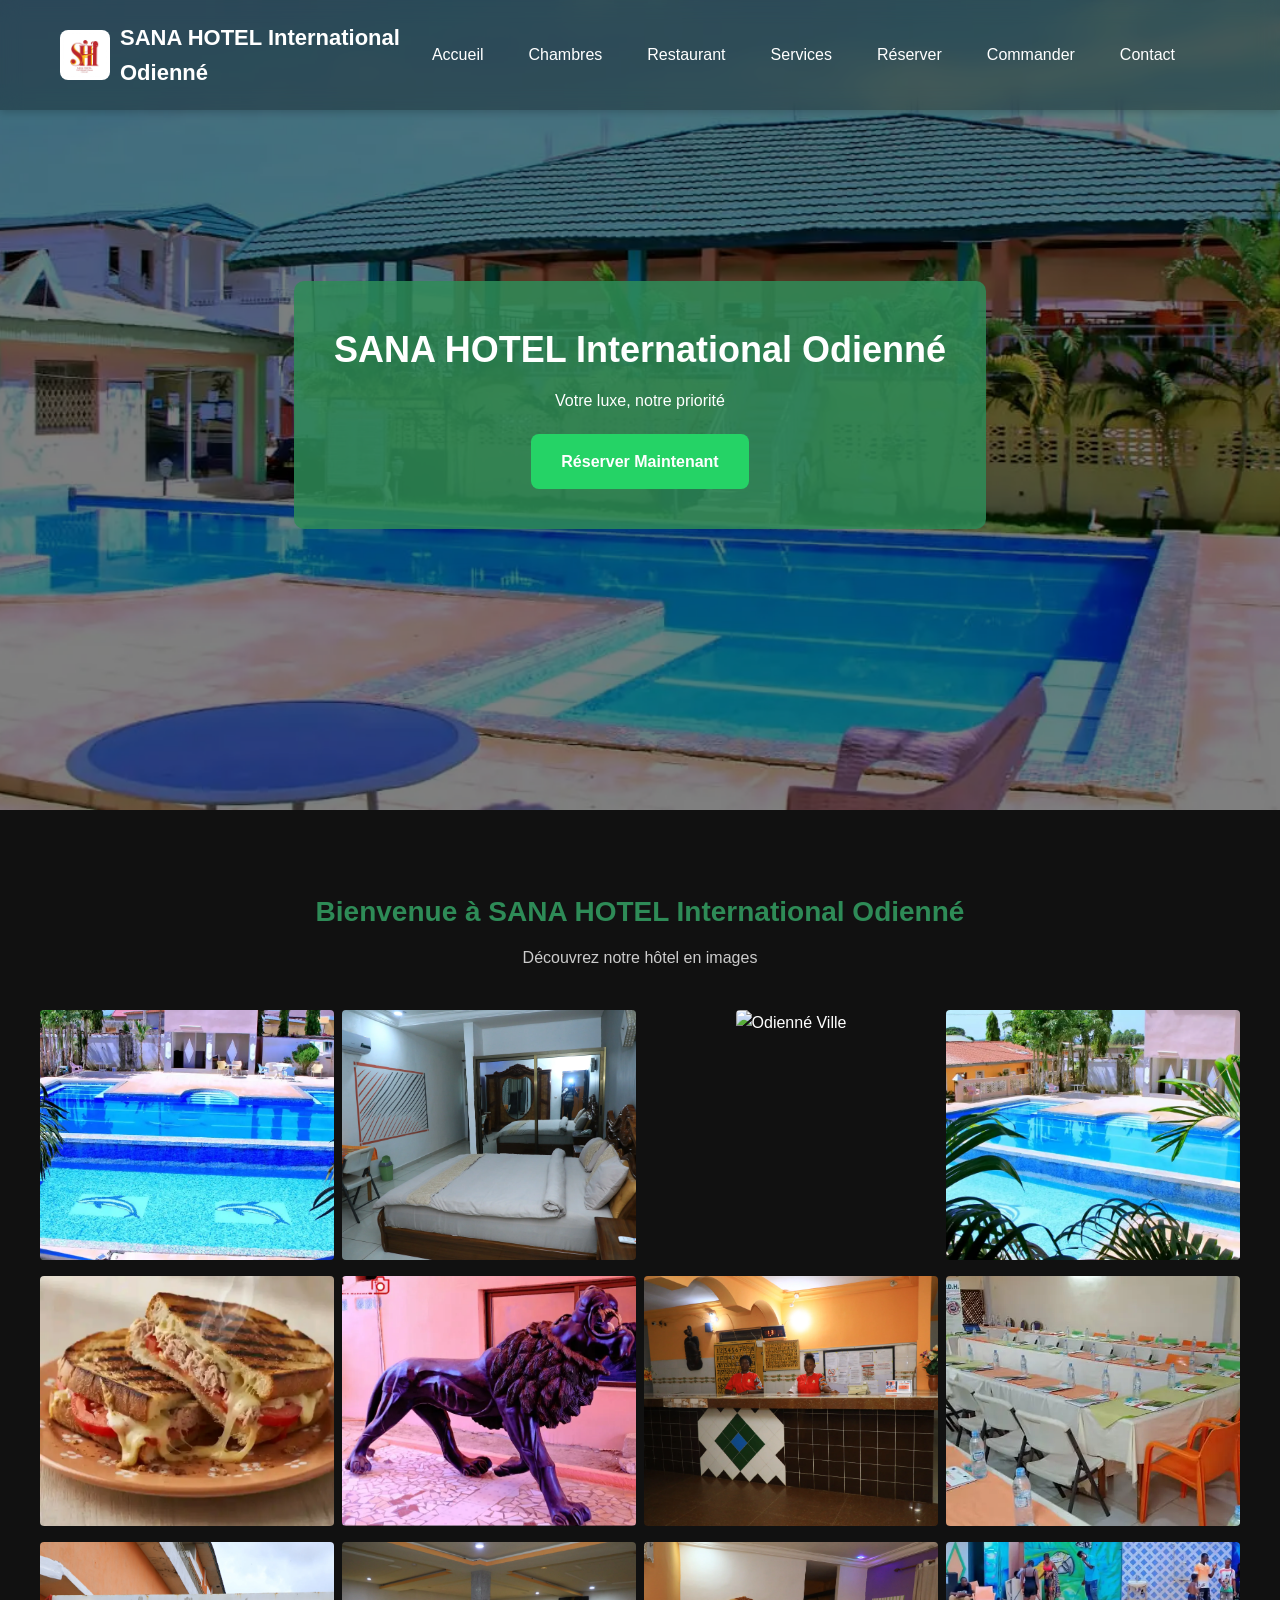
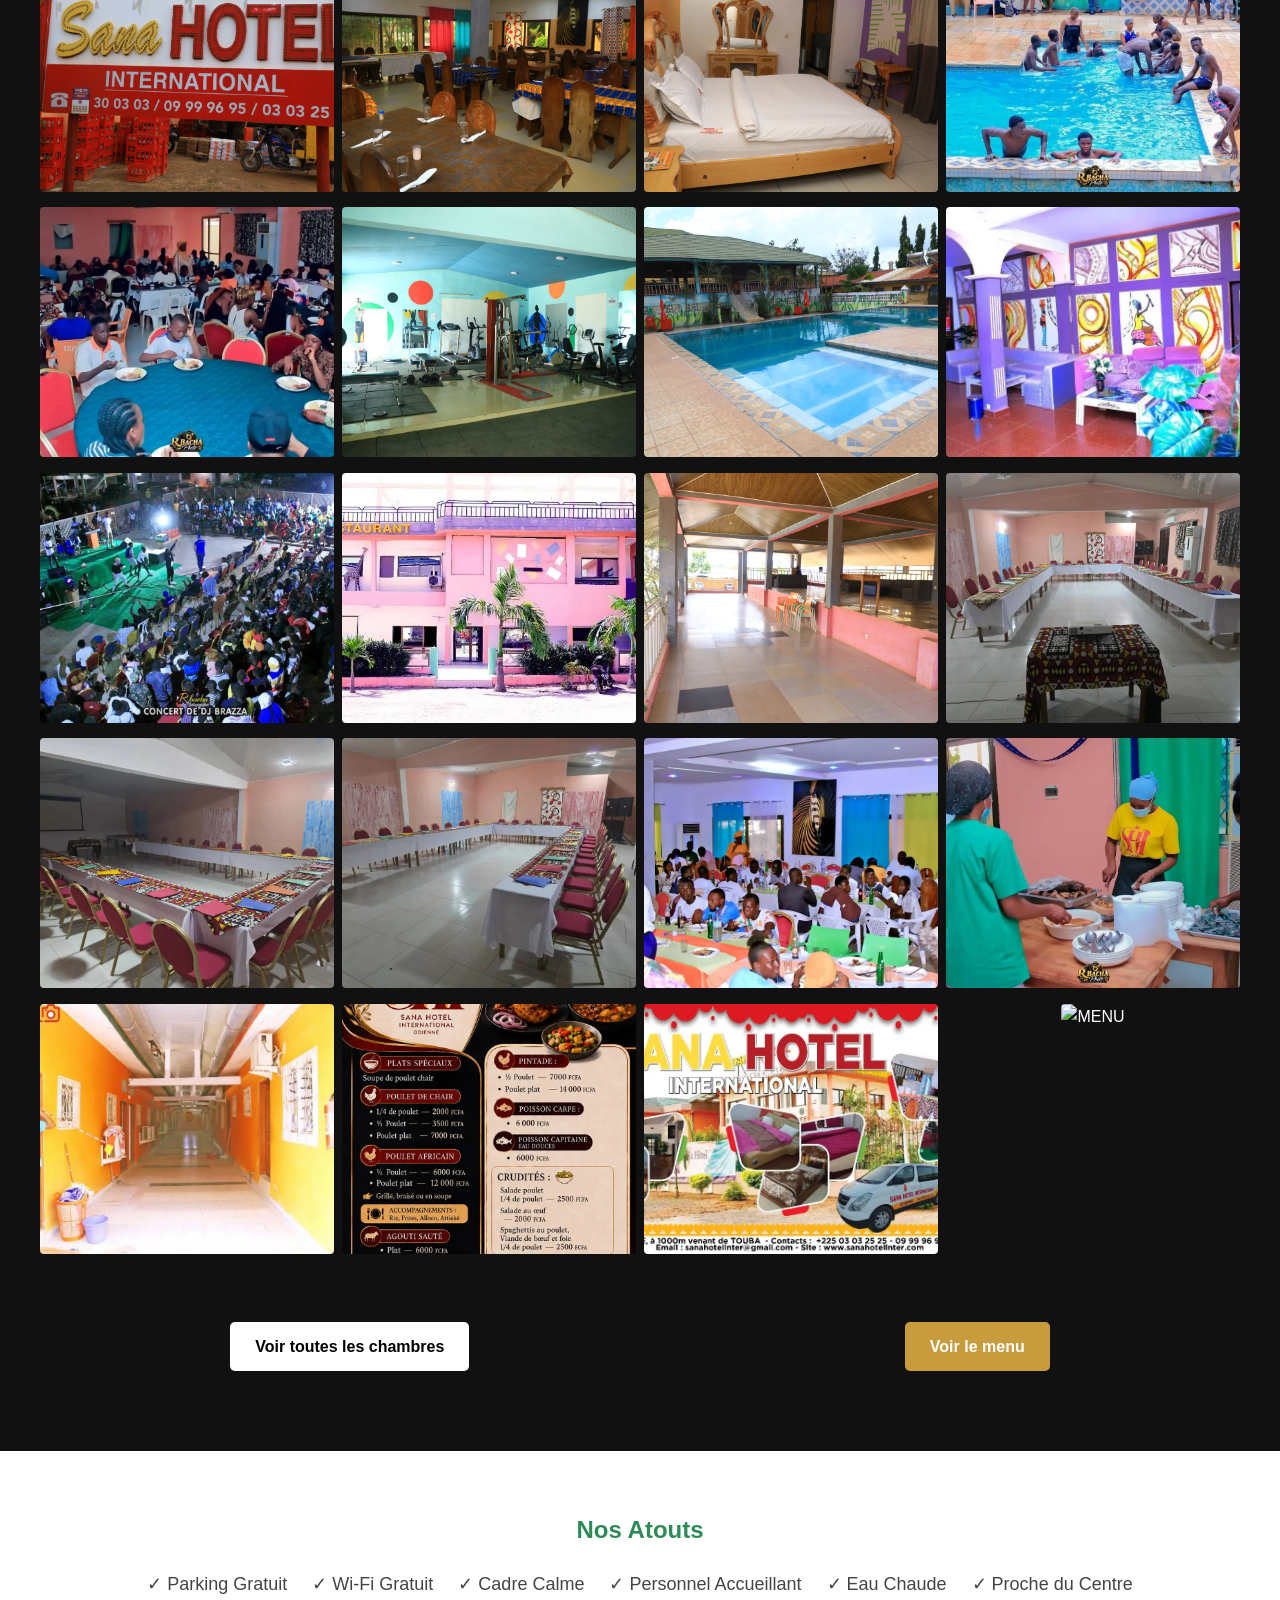
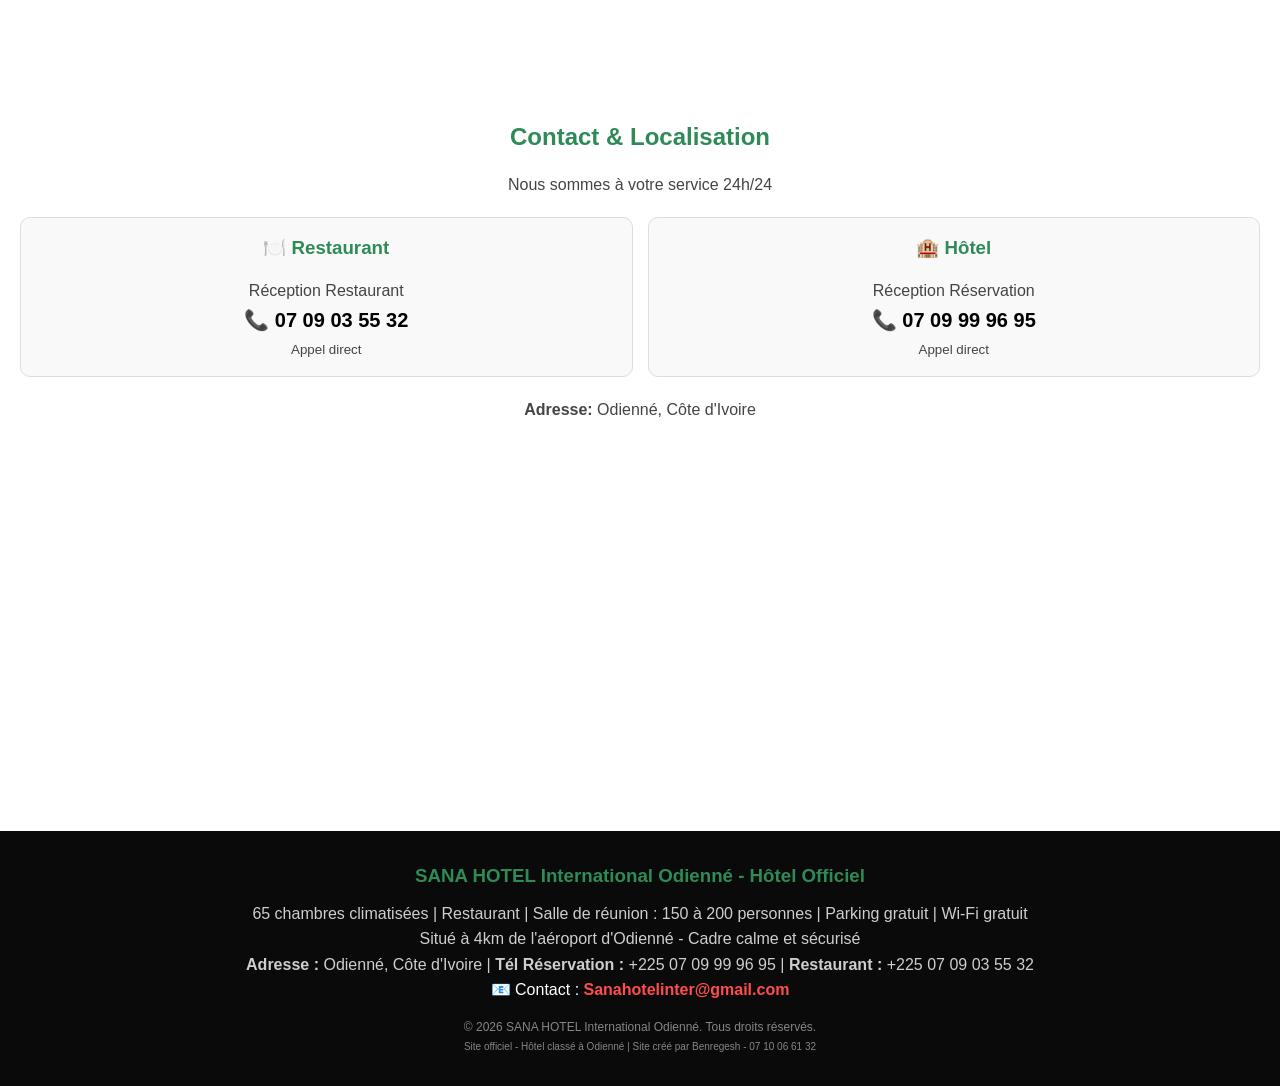
==== commit 48c5190b: "Update print statement from 'Hello' to 'Goodbye'" ====
--- a/index.html
+++ b/index.html
@@ -68,6 +68,7 @@
       <div class="item-accueil"><img src="couloir.webp" alt="Salle de repos"></div>
       <div class="item-accueil"><img src="menuresto2.webp" alt="Salle de repos"></div>
       <div class="item-accueil"><img src="voiture.webp" alt="Salle de repos"></div>
+      <div class="item-accueil"><img src="menun.webp" alt="MENU"></div>
     </div>
     <div class="btn-accueil"> <a href="galerie.html" class="btn">Voir toutes les chambres</a> <a href="menu.html"
         class="btn btn-or">Voir le menu</a> </div>
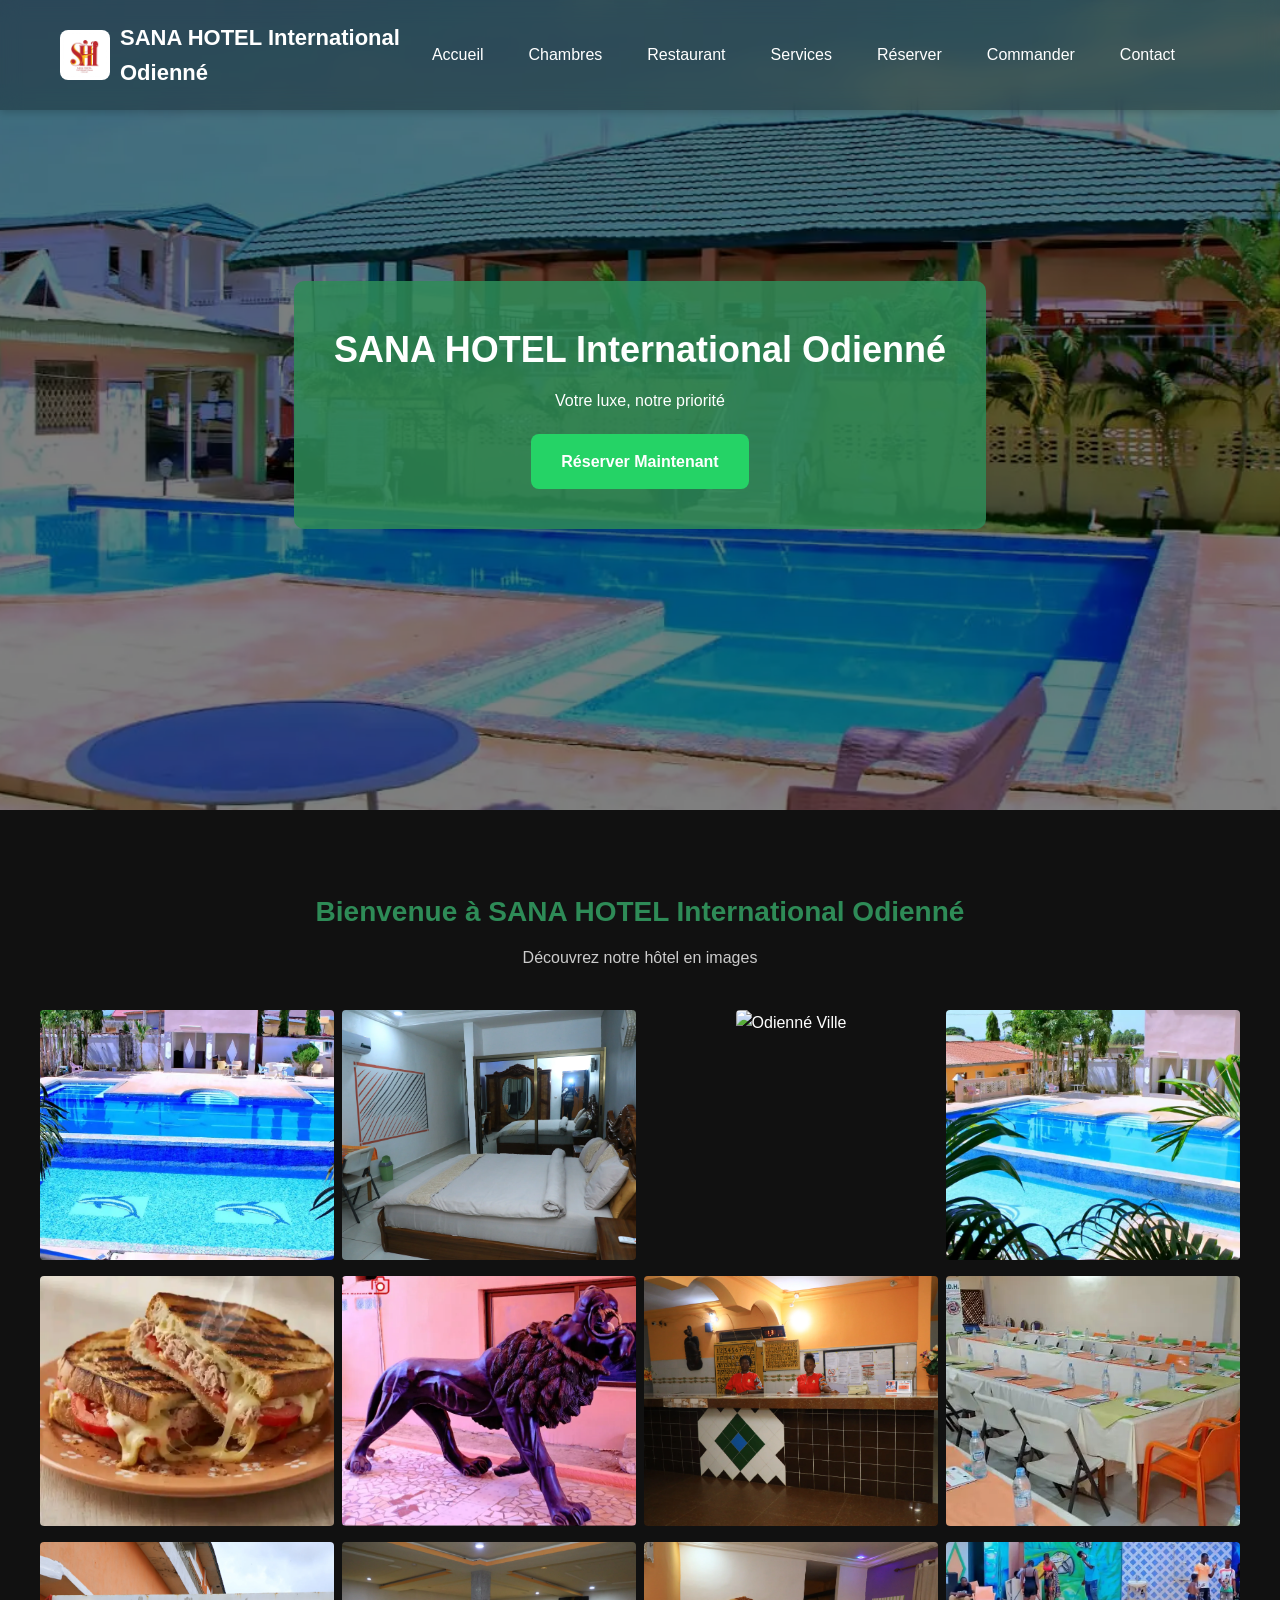
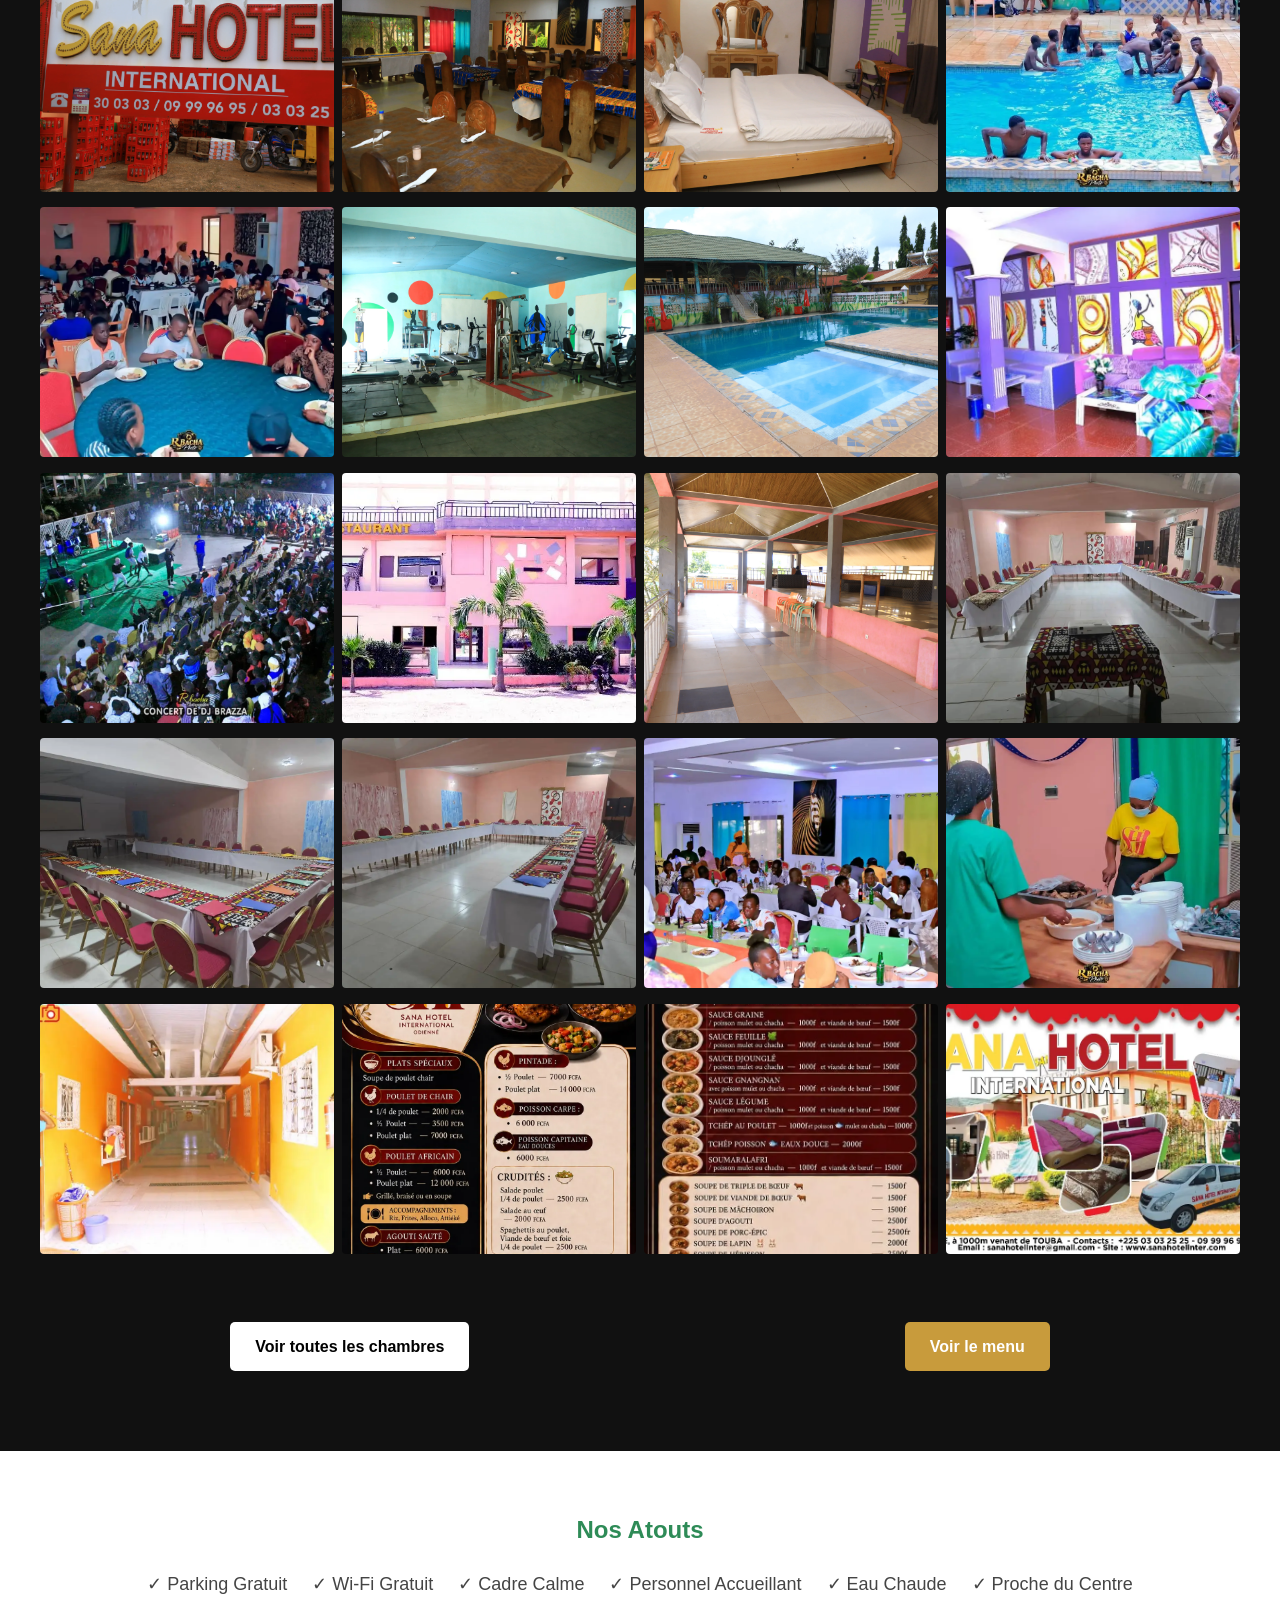
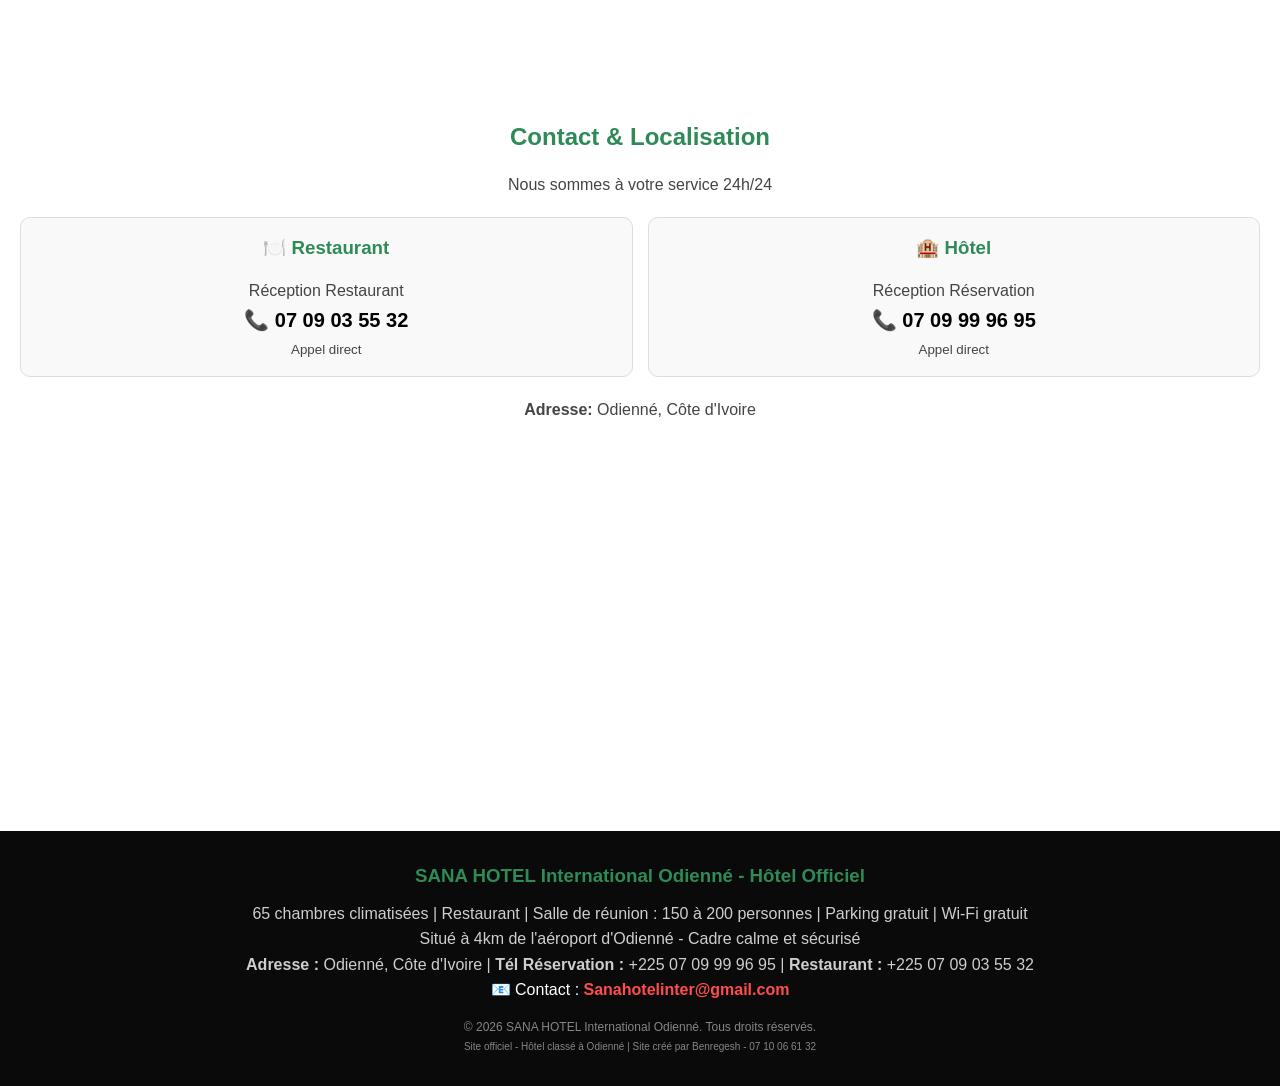
==== commit b80890e5: "Add files via upload" ====
--- a/index.html
+++ b/index.html
@@ -67,8 +67,8 @@
       <div class="item-accueil"><img src="restaurant2.webp" alt="Salle de repos"></div>
       <div class="item-accueil"><img src="couloir.webp" alt="Salle de repos"></div>
       <div class="item-accueil"><img src="menuresto2.webp" alt="Salle de repos"></div>
+      <div class="item-accueil"><img src="menun.webp" alt="Salle de repos"></div>
       <div class="item-accueil"><img src="voiture.webp" alt="Salle de repos"></div>
-      <div class="item-accueil"><img src="menun.webp" alt="MENU"></div>
     </div>
     <div class="btn-accueil"> <a href="galerie.html" class="btn">Voir toutes les chambres</a> <a href="menu.html"
         class="btn btn-or">Voir le menu</a> </div>
@@ -125,4 +125,4 @@
   <script> let total = 0; document.querySelectorAll('input[name="chambre"], input[name="service"]').forEach(el => { el.addEventListener('change', calculerTotal); }); function calculerTotal() { total = 0; let chambre = document.querySelector('input[name="chambre"]:checked'); if (chambre) total += parseInt(chambre.value.split('|')[1]); document.querySelectorAll('input[name="service"]:checked').forEach(s => { total += parseInt(s.value.split('|')[1]); }); let recap = document.getElementById('recap-total'); if (recap) recap.innerText = "Total: " + total.toLocaleString() + " FCFA"; } function calculerTotal() { total = 0; let chambre = document.querySelector('input[name="chambre"]:checked'); if (chambre) total += parseInt(chambre.value.split('|')[1]); document.querySelectorAll('input[name="service"]:checked').forEach(s => { total += parseInt(s.value.split('|')[1]); }); let recap = document.getElementById('recap-total'); if (recap) recap.innerText = "Total: " + total.toLocaleString() + " FCFA"; } function payerEtEnvoyer() { if (total === 0) return alert("Veuillez choisir au moins une chambre"); let nom = document.getElementById('nom-client').value; let tel = document.getElementById('tel-client').value; let arrivee = document.getElementById('date-arrivee').value; let depart = document.getElementById('date-depart').value; if (!nom || !tel || !arrivee || !depart) return alert("Veuillez remplir tous les champs"); let typePaiement = document.querySelector('input[name="paiement-type"]:checked').value; let montantAPayer = typePaiement === "50" ? Math.round(total * 0.5) : total; let transaction_id = 'SANA-RESA-' + Date.now(); CinetPay.setConfig({ apikey: 'VOTRE_APIKEY_ICI', site_id: 'VOTRE_SITE_ID_ICI', notify_url: 'https://votresite.com/notify.php', mode: 'PRODUCTION' }); CinetPay.getCheckout({ transaction_id: transaction_id, amount: montantAPayer, currency: 'XOF', channels: 'ALL', description: `Reservation Hotel SANA - ${nom}`, customer_name: nom, customer_phone_number: tel }); CinetPay.waitResponse(function (data) { if (data.status == "ACCEPTED") { envoyerAuReceptionniste(montantAPayer, typePaiement, transaction_id, nom, tel, arrivee, depart); } else { alert("Paiement annulé ou échoué"); } }); CinetPay.onError(function (data) { console.log(data); alert("Erreur de paiement"); }); } function envoyerAuReceptionniste(montant, type, trans_id, nom, tel, arrivee, depart) { let chambre = document.querySelector('input[name="chambre"]:checked').value.split('|')[0]; let message = `NOUVELLE RESERVATION PAYEE HOTEL SANA%0AID: ${trans_id}%0ANom: ${nom}%0ATel: ${tel}%0ADates: ${arrivee} au ${depart}%0AChambre: ${chambre}%0AMontant Payé: ${montant.toLocaleString()} FCFA / ${type === "50" ? "Acompte 50%" : "Total 100%"}%0AStatut: PAYE - NON REMBOURSABLE`; window.open(`https://wa.me/2250710066132?text=${message}`, '_blank'); let msg = document.getElementById('message-envoye'); if (msg) msg.classList.remove('cache'); let form = document.getElementById('form-reservation'); if (form) form.reset(); calculerTotal(); } function payerCommande() { let nom = document.getElementById('cmd-nom').value; let tel = document.getElementById('cmd-tel').value; let details = document.getElementById('cmd-details').value; let adresse = document.getElementById('cmd-adresse').value; let montant = parseInt(document.getElementById('cmd-montant').value); let typePaiement = document.querySelector('input[name="cmd-paiement"]:checked').value; if (!nom || !tel || !details || !montant) { return alert("Veuillez remplir tous les champs obligatoires *"); } let montantAPayer = typePaiement === "50" ? Math.round(montant * 0.5) : montant; let transaction_id = 'SANA-CMD-' + Date.now(); CinetPay.setConfig({ apikey: 'VOTRE_APIKEY_ICI', site_id: 'VOTRE_SITE_ID_ICI', mode: 'PRODUCTION' }); CinetPay.getCheckout({ transaction_id: transaction_id, amount: montantAPayer, currency: 'XOF', channels: 'ALL', description: `Commande Restaurant SANA Hotel Internationnal Odienné - ${nom}`, customer_name: nom, customer_phone_number: tel }); CinetPay.waitResponse(function (data) { if (data.status == "ACCEPTED") { let textePaiement = typePaiement === "50" ? "Acompte 50%" : "Total 100%"; let message = `NOUVELLE COMMANDE PAYEE SANA Hotel Internationnal Odienné%0AID: ${transaction_id}%0ANom: ${nom}%0ATel: ${tel}%0ACommande: ${details}%0AAdresse: ${adresse}%0AMontant Total: ${montant} FCFA%0AMontant Payé: ${montantAPayer} FCFA / ${textePaiement}%0AStatut: PAYE - NON REMBOURSABLE`; window.open(`https://wa.me/2250710066132?text=${message}`, '_blank'); let conf = document.getElementById('cmd-confirme'); if (conf) conf.classList.remove('cache'); let form = document.getElementById('commande-form'); if (form) form.reset(); } else { alert("Paiement annulé ou échoué"); } }); } function filtrerChambre(categorie) { let items = document.querySelectorAll('.item-galerie'); let btns = document.querySelectorAll('.btn-filtre'); btns.forEach(btn => btn.classList.remove('active')); event.target.classList.add('active'); items.forEach(item => { if (categorie === 'tout' || item.classList.contains(categorie)) { item.classList.remove('cache'); } else { item.classList.add('cache'); } }); } function filtrerPlat(categorie) { let items = document.querySelectorAll('.item-plat'); let btns = document.querySelectorAll('#restaurant.btn-filtre'); btns.forEach(btn => btn.classList.remove('active')); event.target.classList.add('active'); items.forEach(item => { if (categorie === 'tout' || item.classList.contains(categorie)) { item.classList.remove('cache'); } else { item.classList.add('cache'); } }); } let panierGlobal = JSON.parse(localStorage.getItem('panierSana')) || []; function ajouterAuPanierGlobal(nom, prix) { let existant = panierGlobal.find(item => item.nom === nom && item.prix === prix); if (existant) { existant.qte += 1; } else { panierGlobal.push({ nom: nom, prix: prix, qte: 1 }); } localStorage.setItem('panierSana', JSON.stringify(panierGlobal)); mettreAJourCompteur(); alert(nom + " ajouté au panier ✅"); } function mettreAJourCompteur() { let total = 0; let nb = 0; panierGlobal.forEach(item => { total += item.prix * item.qte; nb += item.qte; }); let nbEl = document.getElementById('nb-articles'); let totalEl = document.getElementById('total-flottant'); if (nbEl) nbEl.innerText = nb; if (totalEl) totalEl.innerText = total.toLocaleString(); } mettreAJourCompteur(); function toggleMenu() { document.getElementById('menu-nav').classList.toggle('show'); } </script>
 </body>
 
-</html>
+</html>
